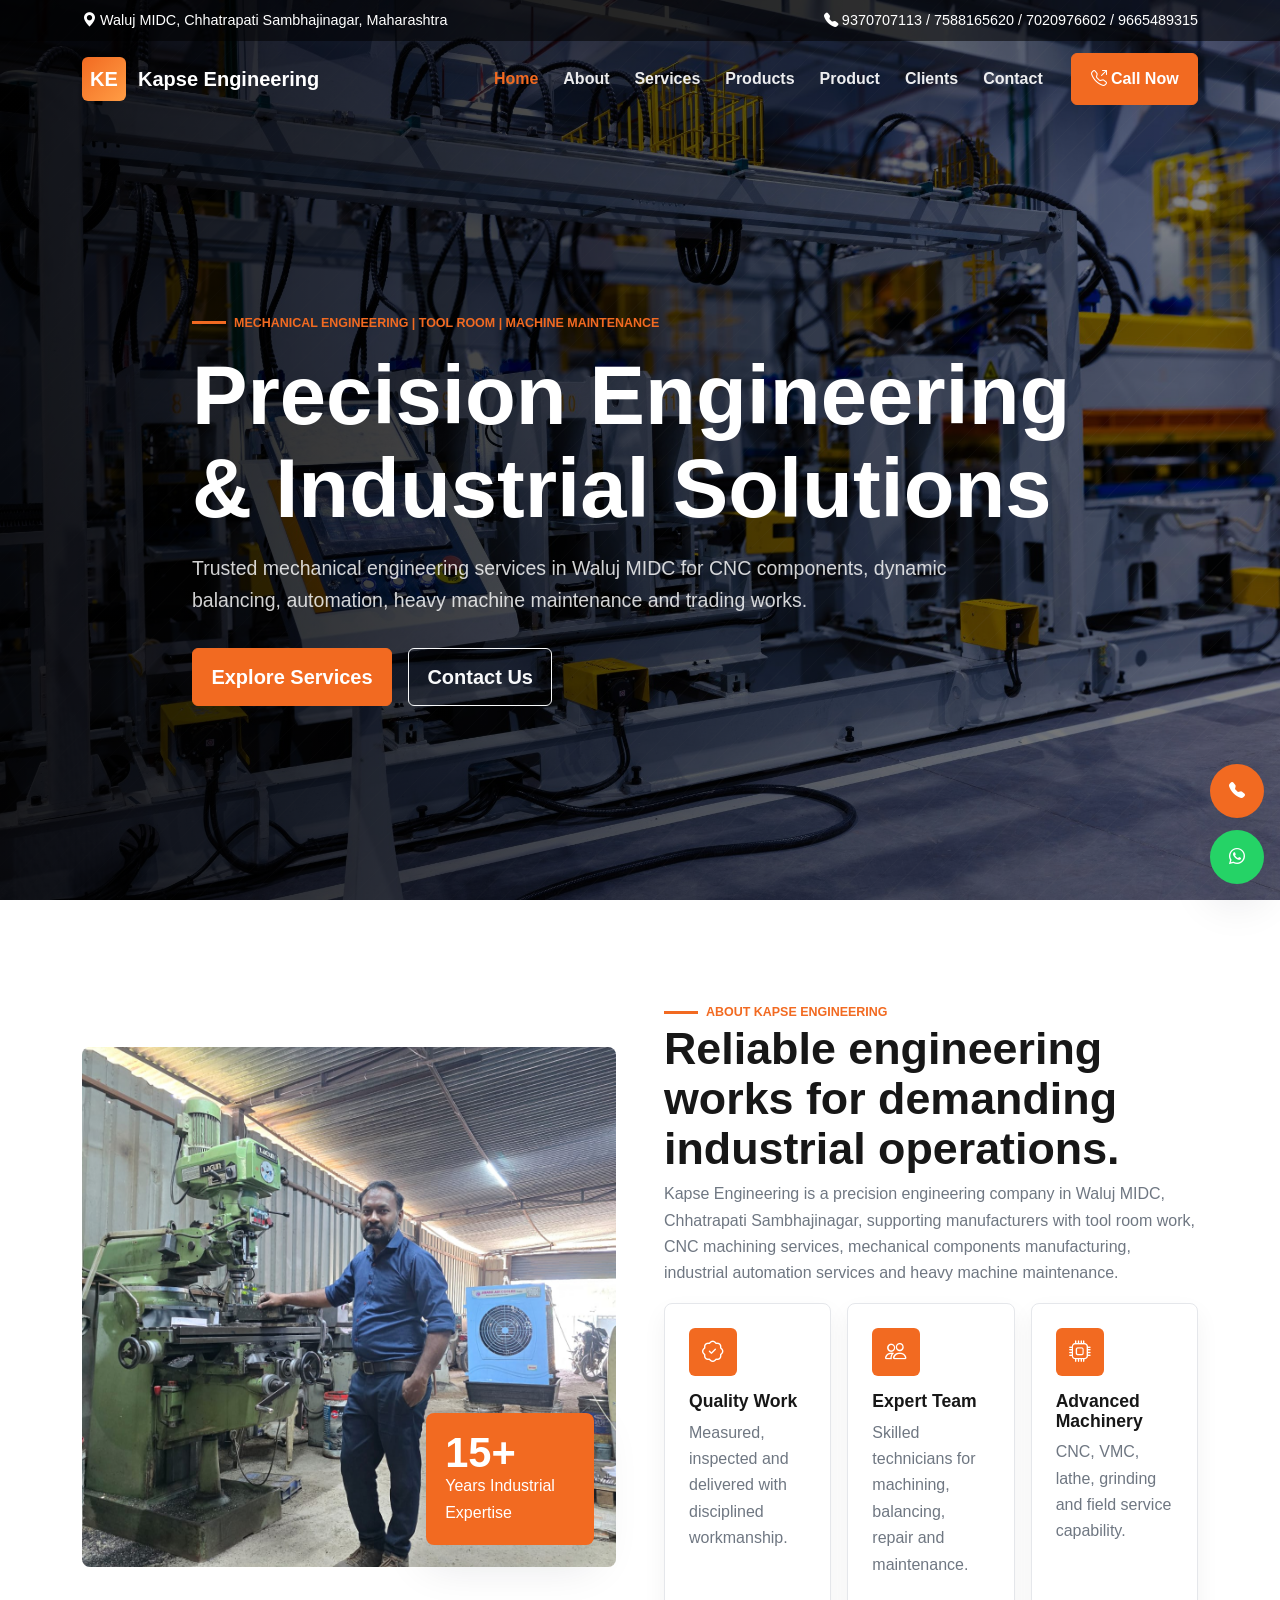
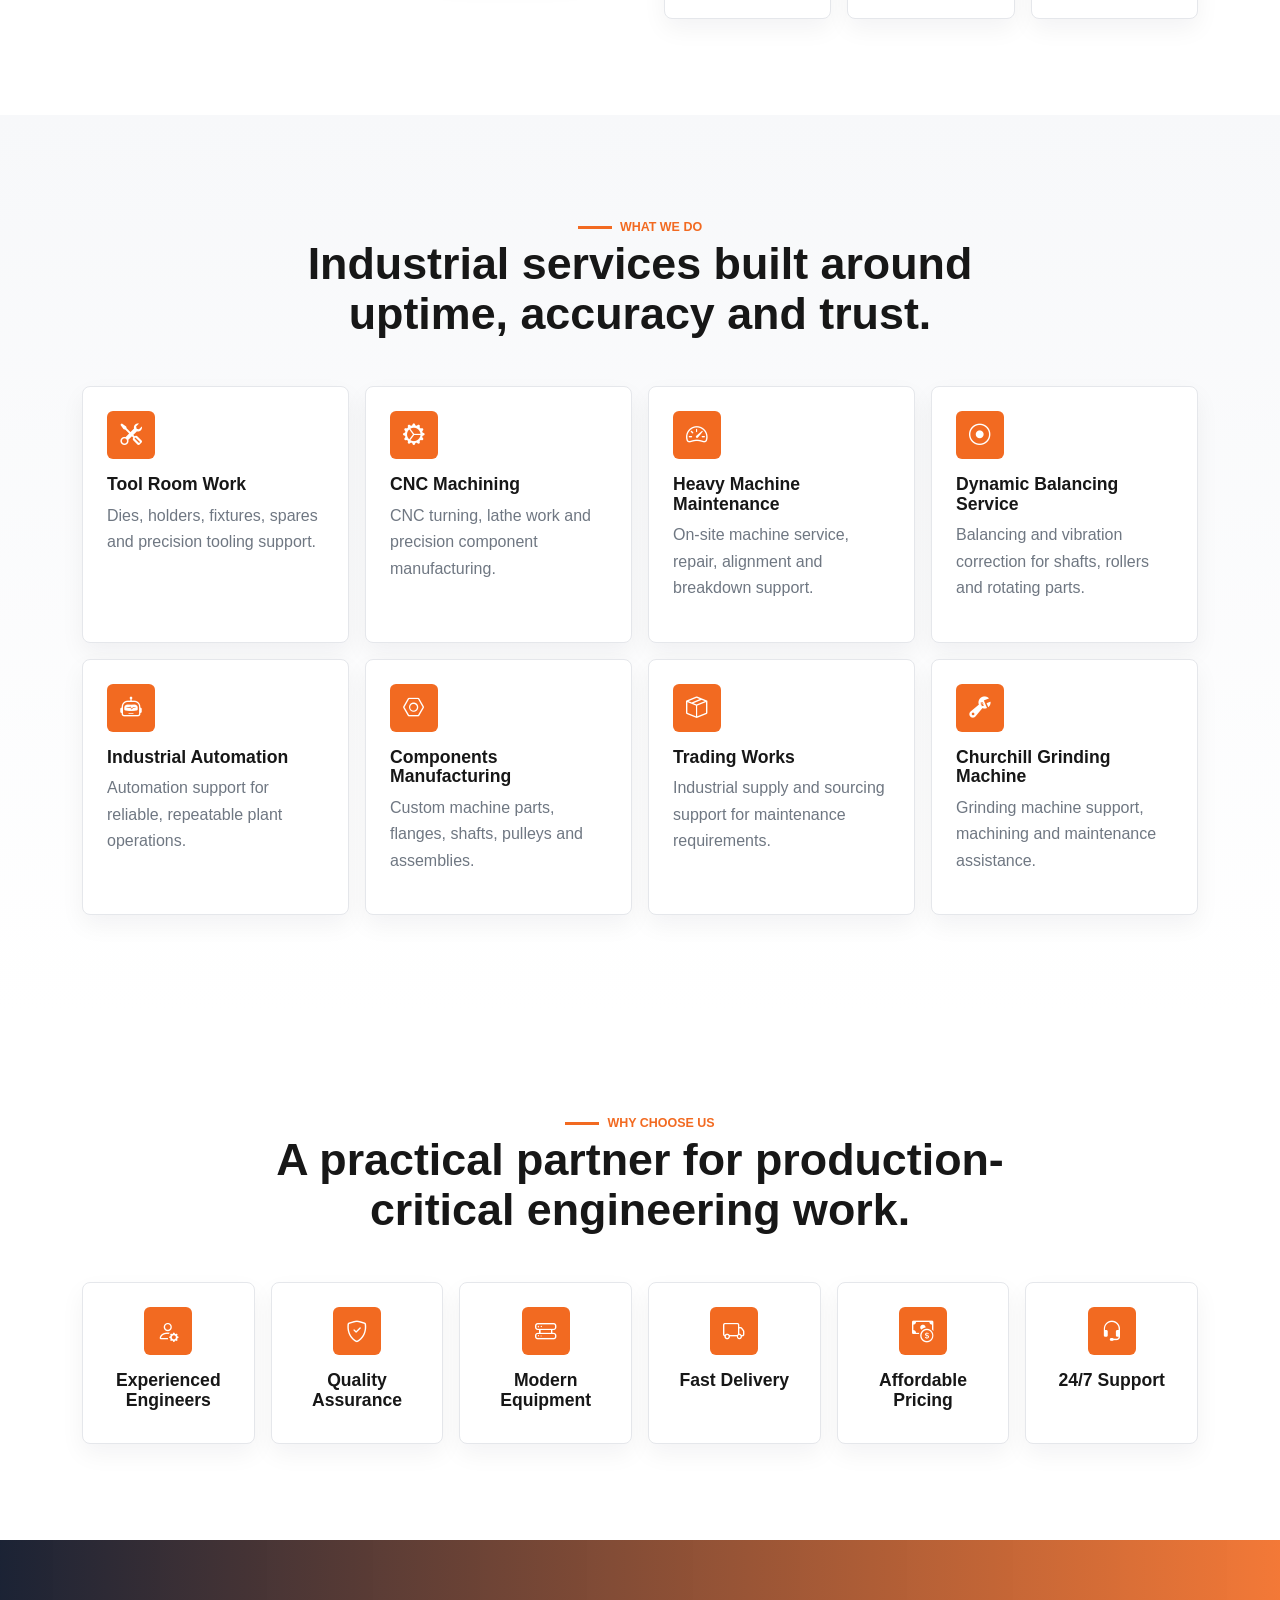
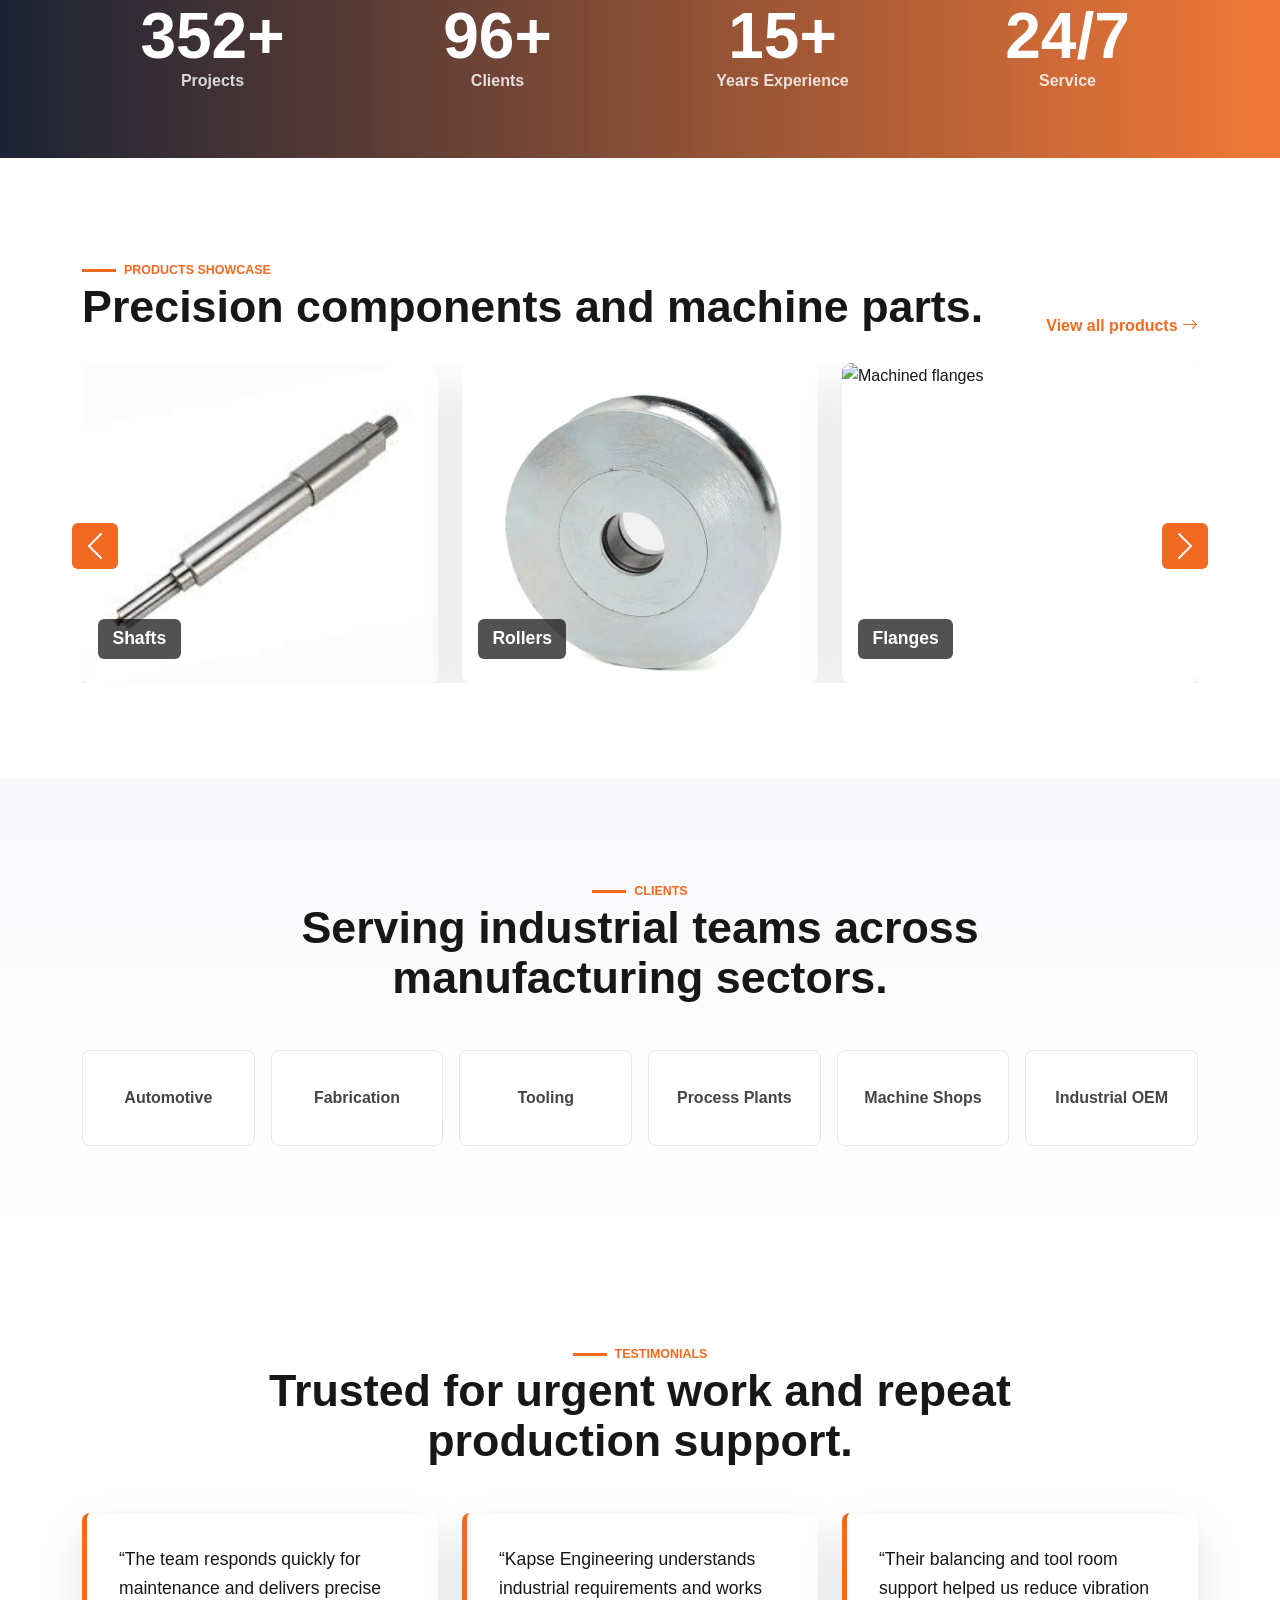
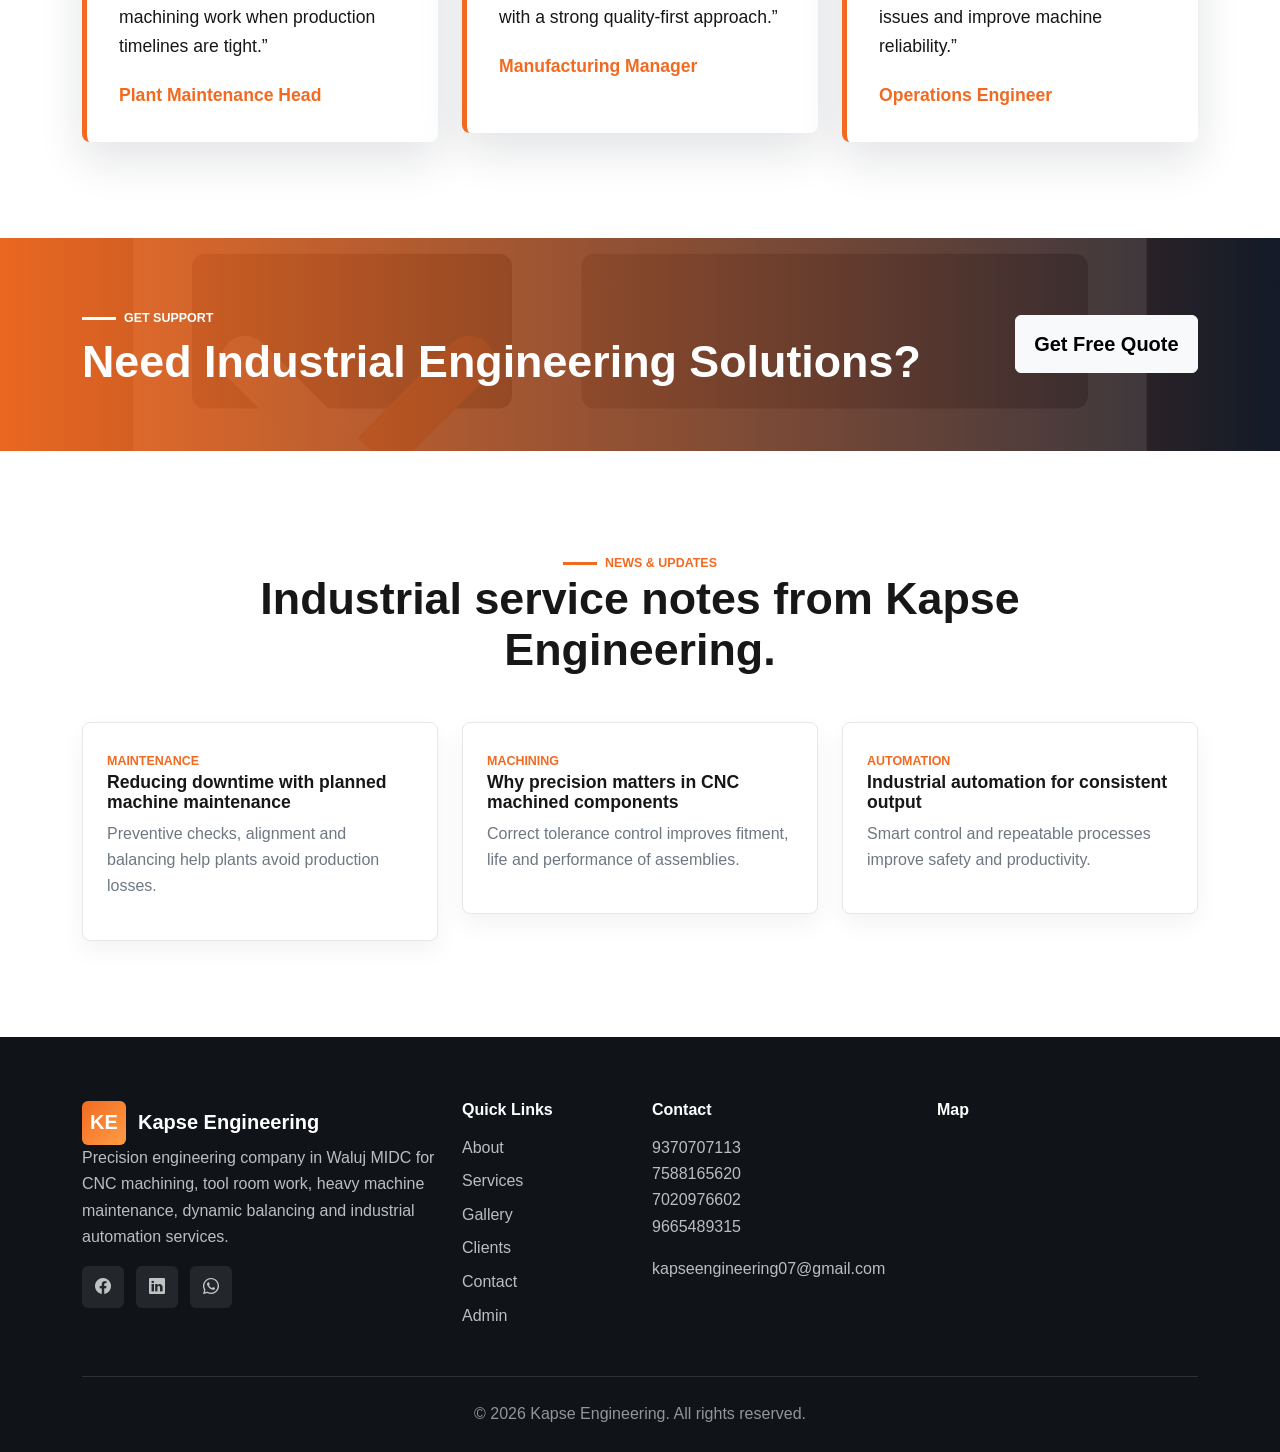
==== index.html @ a747841b "Initial commit: Add Kapse Engineering website files" ====
<!doctype html>
<html lang="en">

<head>
  <meta charset="utf-8">
  <meta name="viewport" content="width=device-width, initial-scale=1">
  <title>Kapse Engineering | Precision Engineering Works in Waluj MIDC</title>
  <meta name="description"
    content="Kapse Engineering provides CNC machining services, tool room work, dynamic balancing service, heavy machine maintenance and industrial automation services in Waluj MIDC, Chhatrapati Sambhajinagar.">
  <meta name="keywords"
    content="Engineering Works in Waluj MIDC, CNC Machining Services, Tool Room Work, DYNAMIC BALANCING SERVICE, Mechanical Engineering Services, Heavy Machine Maintenance, Industrial Automation Services, Precision Engineering Company">
  <meta property="og:title" content="Kapse Engineering - Precision Engineering & Industrial Solutions">
  <meta property="og:description"
    content="Trusted mechanical engineering services in Waluj MIDC, Chhatrapati Sambhajinagar.">
  <meta property="og:type" content="website">
  <link rel="preconnect" href="https://cdn.jsdelivr.net">
  <link href="https://cdn.jsdelivr.net/npm/bootstrap@5.3.3/dist/css/bootstrap.min.css" rel="stylesheet">
  <link href="https://cdn.jsdelivr.net/npm/bootstrap-icons@1.11.3/font/bootstrap-icons.css" rel="stylesheet">
  <link href="css/styles.css" rel="stylesheet">
</head>

<body>
  <div class="loader" aria-label="Loading Kapse Engineering">
    <div class="gear"></div>
  </div>

  <header class="site-header">
    <div class="top-strip">
      <div class="container d-flex flex-wrap align-items-center justify-content-between gap-2">
        <span><i class="bi bi-geo-alt-fill"></i> Waluj MIDC, Chhatrapati Sambhajinagar, Maharashtra</span>
        <span><i class="bi bi-telephone-fill"></i> 9370707113 / 7588165620 / 7020976602 / 9665489315</span>
      </div>
    </div>
    <nav class="navbar navbar-expand-lg fixed-top" data-nav>
      <div class="container">
        <a class="navbar-brand" href="index.html" aria-label="Kapse Engineering home">
          <span class="brand-mark">KE</span>
          <span>Kapse <strong>Engineering</strong></span>
        </a>
        <button class="navbar-toggler" type="button" data-bs-toggle="collapse" data-bs-target="#mainNav"
          aria-controls="mainNav" aria-expanded="false" aria-label="Toggle navigation">
          <span class="navbar-toggler-icon"></span>
        </button>
        <div class="collapse navbar-collapse" id="mainNav">
          <ul class="navbar-nav ms-auto align-items-lg-center">
            <li class="nav-item"><a class="nav-link active" href="index.html">Home</a></li>
            <li class="nav-item"><a class="nav-link" href="about.html">About</a></li>
            <li class="nav-item"><a class="nav-link" href="services.html">Services</a></li>
            <li class="nav-item"><a class="nav-link" href="services.html#products">Products</a></li>
            <li class="nav-item"><a class="nav-link" href="gallery.html">Product</a></li>
            <li class="nav-item"><a class="nav-link" href="clients.html">Clients</a></li>
            <li class="nav-item"><a class="nav-link" href="contact.html">Contact</a></li>
            <li class="nav-item ms-lg-3"><a class="btn btn-orange" href="tel:+919370707113"><i
                  class="bi bi-telephone-outbound"></i> Call Now</a></li>
          </ul>
        </div>
      </div>
    </nav>
  </header>

  <main>
    <section class="hero hero-home">
      <img class="hero-media" src="assets/cnc machine.jpg" alt="Industrial engineering workshop">
      <div class="hero-overlay"></div>
      <div class="container hero-content" data-animate>
        <span class="eyebrow">Mechanical Engineering | Tool Room | Machine Maintenance</span>
        <h1>Precision Engineering & Industrial Solutions</h1>
        <p>Trusted mechanical engineering services in Waluj MIDC for CNC components, dynamic balancing, automation,
          heavy machine maintenance and trading works.</p>
        <div class="hero-actions">
          <a class="btn btn-orange btn-lg" href="services.html">Explore Services</a>
          <a class="btn btn-outline-light btn-lg" href="contact.html">Contact Us</a>
        </div>
      </div>
    </section>

    <section class="section about-preview">
      <div class="container">
        <div class="row g-5 align-items-center">
          <div class="col-lg-6" data-animate>
            <div class="image-stack">
              <img src="assets/tt.jpeg" alt="Industrial machine workshop at Kapse Engineering" loading="lazy">
              <div class="experience-badge"><strong>15+</strong><span>Years Industrial Expertise</span></div>
            </div>
          </div>
          <div class="col-lg-6" data-animate>
            <span class="section-kicker">About Kapse Engineering</span>
            <h2>Reliable engineering works for demanding industrial operations.</h2>
            <p>Kapse Engineering is a precision engineering company in Waluj MIDC, Chhatrapati Sambhajinagar, supporting
              manufacturers with tool room work, CNC machining services, mechanical components manufacturing, industrial
              automation services and heavy machine maintenance.</p>
            <div class="feature-grid">
              <article class="feature-card"><i class="bi bi-patch-check"></i>
                <h3>Quality Work</h3>
                <p>Measured, inspected and delivered with disciplined workmanship.</p>
              </article>
              <article class="feature-card"><i class="bi bi-people"></i>
                <h3>Expert Team</h3>
                <p>Skilled technicians for machining, balancing, repair and maintenance.</p>
              </article>
              <article class="feature-card"><i class="bi bi-cpu"></i>
                <h3>Advanced Machinery</h3>
                <p>CNC, VMC, lathe, grinding and field service capability.</p>
              </article>
            </div>
          </div>
        </div>
      </div>
    </section>

    <section class="section section-muted">
      <div class="container">
        <div class="section-heading" data-animate>
          <span class="section-kicker">What We Do</span>
          <h2>Industrial services built around uptime, accuracy and trust.</h2>
        </div>
        <div class="service-grid">
          <article class="service-card" data-animate><i class="bi bi-tools"></i>
            <h3>Tool Room Work</h3>
            <p>Dies, holders, fixtures, spares and precision tooling support.</p>
          </article>
          <article class="service-card" data-animate><i class="bi bi-gear-wide-connected"></i>
            <h3>CNC Machining</h3>
            <p>CNC turning, lathe work and precision component manufacturing.</p>
          </article>
          <article class="service-card" data-animate><i class="bi bi-speedometer2"></i>
            <h3>Heavy Machine Maintenance</h3>
            <p>On-site machine service, repair, alignment and breakdown support.</p>
          </article>
          <article class="service-card" data-animate><i class="bi bi-record-circle"></i>
            <h3>Dynamic Balancing Service</h3>
            <p>Balancing and vibration correction for shafts, rollers and rotating parts.</p>
          </article>
          <article class="service-card" data-animate><i class="bi bi-robot"></i>
            <h3>Industrial Automation</h3>
            <p>Automation support for reliable, repeatable plant operations.</p>
          </article>
          <article class="service-card" data-animate><i class="bi bi-nut"></i>
            <h3>Components Manufacturing</h3>
            <p>Custom machine parts, flanges, shafts, pulleys and assemblies.</p>
          </article>
          <article class="service-card" data-animate><i class="bi bi-box-seam"></i>
            <h3>Trading Works</h3>
            <p>Industrial supply and sourcing support for maintenance requirements.</p>
          </article>
          <article class="service-card" data-animate><i class="bi bi-wrench-adjustable"></i>
            <h3>Churchill Grinding Machine</h3>
            <p>Grinding machine support, machining and maintenance assistance.</p>
          </article>
        </div>
      </div>
    </section>

    <section class="section why-section">
      <div class="container">
        <div class="section-heading" data-animate>
          <span class="section-kicker">Why Choose Us</span>
          <h2>A practical partner for production-critical engineering work.</h2>
        </div>
        <div class="icon-grid">
          <article data-animate><i class="bi bi-person-gear"></i>
            <h3>Experienced Engineers</h3>
          </article>
          <article data-animate><i class="bi bi-shield-check"></i>
            <h3>Quality Assurance</h3>
          </article>
          <article data-animate><i class="bi bi-hdd-rack"></i>
            <h3>Modern Equipment</h3>
          </article>
          <article data-animate><i class="bi bi-truck"></i>
            <h3>Fast Delivery</h3>
          </article>
          <article data-animate><i class="bi bi-cash-coin"></i>
            <h3>Affordable Pricing</h3>
          </article>
          <article data-animate><i class="bi bi-headset"></i>
            <h3>24/7 Support</h3>
          </article>
        </div>
      </div>
    </section>

    <section class="counter-band">
      <div class="container">
        <div class="row g-4 text-center">
          <div class="col-6 col-lg-3">
            <div class="counter-box"><strong data-count="500">0</strong><span>Projects</span></div>
          </div>
          <div class="col-6 col-lg-3">
            <div class="counter-box"><strong data-count="100">0</strong><span>Clients</span></div>
          </div>
          <div class="col-6 col-lg-3">
            <div class="counter-box"><strong data-count="15">0</strong><span>Years Experience</span></div>
          </div>
          <div class="col-6 col-lg-3">
            <div class="counter-box"><strong data-count="24">0</strong><span>Service</span></div>
          </div>
        </div>
      </div>
    </section>

    <section class="section">
      <div class="container">
        <div class="d-flex flex-column flex-lg-row justify-content-between align-items-lg-end gap-3 mb-4" data-animate>
          <div>
            <span class="section-kicker">Products Showcase</span>
            <h2>Precision components and machine parts.</h2>
          </div>
          <a class="text-link" href="services.html#products">View all products <i class="bi bi-arrow-right"></i></a>
        </div>
        <div id="productCarousel" class="carousel slide product-carousel" data-bs-ride="carousel">
          <div class="carousel-inner">
            <div class="carousel-item active">
              <div class="row g-4">
                <div class="col-md-4">
                  <div class="product-tile"><img src="assets/shaft.jpg" alt="Precision shaft" loading="lazy">
                    <h3>Shafts</h3>
                  </div>
                </div>
                <div class="col-md-4">
                  <div class="product-tile"><img src="assets/roller groove.avif" alt="Industrial rollers"
                      loading="lazy">
                    <h3>Rollers</h3>
                  </div>
                </div>
                <div class="col-md-4">
                  <div class="product-tile"><img src="assets/flanges.jpg" alt="Machined flanges" loading="lazy">
                    <h3>Flanges</h3>
                  </div>
                </div>
              </div>
            </div>
            <div class="carousel-item">
              <div class="row g-4">
                <div class="col-md-4">
                  <div class="product-tile"><img src="assets/die.avif" alt="Industrial dies" loading="lazy">
                    <h3>Dies</h3>
                  </div>
                </div>
                <div class="col-md-4">
                  <div class="product-tile"><img src="assets/holder.webp" alt="Ram holder component" loading="lazy">
                    <h3>Holders</h3>
                  </div>
                </div>
                <div class="col-md-4">
                  <div class="product-tile"><img src="assets/tool img.jpg" alt="Machine parts" loading="lazy">
                    <h3>Machine Parts</h3>
                  </div>
                </div>
              </div>
            </div>
          </div>
          <button class="carousel-control-prev" type="button" data-bs-target="#productCarousel" data-bs-slide="prev"
            aria-label="Previous products"><span class="carousel-control-prev-icon"></span></button>
          <button class="carousel-control-next" type="button" data-bs-target="#productCarousel" data-bs-slide="next"
            aria-label="Next products"><span class="carousel-control-next-icon"></span></button>
        </div>
      </div>
    </section>

    <section class="section section-muted">
      <div class="container">
        <div class="section-heading" data-animate>
          <span class="section-kicker">Clients</span>
          <h2>Serving industrial teams across manufacturing sectors.</h2>
        </div>
        <div class="logo-grid" data-animate>
          <div>Automotive</div>
          <div>Fabrication</div>
          <div>Tooling</div>
          <div>Process Plants</div>
          <div>Machine Shops</div>
          <div>Industrial OEM</div>
        </div>
      </div>
    </section>

    <section class="section testimonials">
      <div class="container">
        <div class="section-heading" data-animate>
          <span class="section-kicker">Testimonials</span>
          <h2>Trusted for urgent work and repeat production support.</h2>
        </div>
        <div class="row g-4">
          <div class="col-md-4" data-animate>
            <blockquote>“The team responds quickly for maintenance and delivers precise machining work when production
              timelines are tight.”<cite>Plant Maintenance Head</cite></blockquote>
          </div>
          <div class="col-md-4" data-animate>
            <blockquote>“Kapse Engineering understands industrial requirements and works with a strong quality-first
              approach.”<cite>Manufacturing Manager</cite></blockquote>
          </div>
          <div class="col-md-4" data-animate>
            <blockquote>“Their balancing and tool room support helped us reduce vibration issues and improve machine
              reliability.”<cite>Operations Engineer</cite></blockquote>
          </div>
        </div>
      </div>
    </section>

    <section class="cta-band">
      <div class="container d-flex flex-column flex-lg-row align-items-lg-center justify-content-between gap-3">
        <div>
          <span class="section-kicker light">Get Support</span>
          <h2>Need Industrial Engineering Solutions?</h2>
        </div>
        <a class="btn btn-light btn-lg" href="contact.html">Get Free Quote</a>
      </div>
    </section>

    <section class="section news-section">
      <div class="container">
        <div class="section-heading" data-animate>
          <span class="section-kicker">News & Updates</span>
          <h2>Industrial service notes from Kapse Engineering.</h2>
        </div>
        <div class="row g-4">
          <div class="col-md-4" data-animate>
            <article class="news-card"><span>Maintenance</span>
              <h3>Reducing downtime with planned machine maintenance</h3>
              <p>Preventive checks, alignment and balancing help plants avoid production losses.</p>
            </article>
          </div>
          <div class="col-md-4" data-animate>
            <article class="news-card"><span>Machining</span>
              <h3>Why precision matters in CNC machined components</h3>
              <p>Correct tolerance control improves fitment, life and performance of assemblies.</p>
            </article>
          </div>
          <div class="col-md-4" data-animate>
            <article class="news-card"><span>Automation</span>
              <h3>Industrial automation for consistent output</h3>
              <p>Smart control and repeatable processes improve safety and productivity.</p>
            </article>
          </div>
        </div>
      </div>
    </section>
  </main>

  <footer class="footer">
    <div class="container">
      <div class="row g-4">
        <div class="col-lg-4">
          <a class="footer-brand" href="index.html"><span class="brand-mark">KE</span> Kapse Engineering</a>
          <p>Precision engineering company in Waluj MIDC for CNC machining, tool room work, heavy machine maintenance,
            dynamic balancing and industrial automation services.</p>
          <div class="socials">
            <a href="#" aria-label="Facebook"><i class="bi bi-facebook"></i></a>
            <a href="#" aria-label="LinkedIn"><i class="bi bi-linkedin"></i></a>
            <a href="https://wa.me/919370707113" aria-label="WhatsApp"><i class="bi bi-whatsapp"></i></a>
          </div>
        </div>
        <div class="col-6 col-lg-2">
          <h3>Quick Links</h3>
          <a href="about.html">About</a>
          <a href="services.html">Services</a>
          <a href="gallery.html">Gallery</a>
          <a href="clients.html">Clients</a>
          <a href="contact.html">Contact</a>
          <a href="admin.html">Admin</a>
        </div>
        <div class="col-6 col-lg-3">
          <h3>Contact</h3>
          <p>9370707113<br>7588165620<br>7020976602<br>9665489315</p>
          <p>kapseengineering07@gmail.com</p>
        </div>
        <div class="col-lg-3">
          <h3>Map</h3>
          <iframe title="Waluj MIDC map"
            src="https://www.google.com/maps?q=Waluj%20MIDC%2C%20Chhatrapati%20Sambhajinagar%2C%20Maharashtra&output=embed"
            loading="lazy"></iframe>
        </div>
      </div>
      <div class="copyright">© <span data-year></span> Kapse Engineering. All rights reserved.</div>
    </div>
  </footer>

  <a class="floating-call" href="tel:+919370707113" aria-label="Call Kapse Engineering"><i
      class="bi bi-telephone-fill"></i></a>
  <a class="whatsapp-float"
    href="https://wa.me/919370707113?text=Hello%20Kapse%20Engineering%2C%20I%20want%20to%20send%20an%20inquiry."
    aria-label="WhatsApp Kapse Engineering"><i class="bi bi-whatsapp"></i></a>

  <script src="https://cdn.jsdelivr.net/npm/bootstrap@5.3.3/dist/js/bootstrap.bundle.min.js"></script>
  <script src="js/main.js"></script>
</body>

</html>
---- css/styles.css ----
:root {
  --orange: #f26a21;
  --orange-dark: #c5480a;
  --ink: #171717;
  --steel: #3d4651;
  --muted: #6f7782;
  --line: #e5e7eb;
  --light: #f7f8fa;
  --white: #ffffff;
  --dark: #111827;
  --shadow: 0 18px 45px rgba(17, 24, 39, .12);
}

* { box-sizing: border-box; }
html { scroll-behavior: smooth; }
body {
  margin: 0;
  color: var(--ink);
  font-family: "Segoe UI", Roboto, Arial, sans-serif;
  line-height: 1.65;
  background: var(--white);
}
img { max-width: 100%; display: block; }
a { text-decoration: none; }
h1, h2, h3 { font-weight: 800; line-height: 1.12; letter-spacing: 0; }
h1 { font-size: clamp(2.5rem, 7vw, 5.2rem); }
h2 { font-size: clamp(1.8rem, 3.5vw, 3rem); }
h3 { font-size: 1.1rem; }
p { color: var(--muted); }

.loader {
  position: fixed;
  inset: 0;
  z-index: 9999;
  display: grid;
  place-items: center;
  background: #111;
  transition: opacity .45s ease, visibility .45s ease;
}
.loader.loaded { opacity: 0; visibility: hidden; }
.gear {
  width: 56px;
  height: 56px;
  border: 6px solid rgba(255,255,255,.18);
  border-top-color: var(--orange);
  border-radius: 50%;
  animation: spin 1s linear infinite;
}
@keyframes spin { to { transform: rotate(360deg); } }

.top-strip {
  position: absolute;
  z-index: 25;
  width: 100%;
  color: #fff;
  font-size: .9rem;
  padding: .55rem 0;
  background: rgba(0,0,0,.55);
}
.navbar {
  top: 36px;
  z-index: 1000;
  padding: 1rem 0;
  transition: all .3s ease;
}
.inner-nav, .navbar.scrolled {
  top: 0;
  background: rgba(255,255,255,.96);
  box-shadow: 0 10px 30px rgba(0,0,0,.08);
}
.navbar-brand, .footer-brand {
  display: inline-flex;
  align-items: center;
  gap: .75rem;
  color: #fff;
  font-weight: 800;
  font-size: 1.25rem;
}
.inner-nav .navbar-brand, .navbar.scrolled .navbar-brand { color: var(--ink); }
.brand-mark {
  display: grid;
  place-items: center;
  width: 44px;
  height: 44px;
  border-radius: 6px;
  color: #fff;
  background: linear-gradient(135deg, var(--orange), #ff9d45);
  font-weight: 900;
}
.nav-link {
  color: rgba(255,255,255,.92);
  font-weight: 700;
  margin: 0 .28rem;
  position: relative;
}
.inner-nav .nav-link, .navbar.scrolled .nav-link { color: var(--ink); }
.nav-link:hover, .nav-link.active { color: var(--orange) !important; }
.navbar-toggler { background: #fff; }

.btn {
  border-radius: 6px;
  font-weight: 800;
  padding: .8rem 1.15rem;
}
.btn-orange {
  background: var(--orange);
  border-color: var(--orange);
  color: #fff;
}
.btn-orange:hover { background: var(--orange-dark); border-color: var(--orange-dark); color: #fff; }
.btn-outline-orange {
  color: var(--orange);
  border: 1px solid var(--orange);
  background: transparent;
}
.btn-outline-orange:hover { background: var(--orange); color: #fff; }

.hero {
  min-height: 100vh;
  position: relative;
  display: grid;
  align-items: center;
  overflow: hidden;
  isolation: isolate;
}
.hero-media, .hero::before, .page-hero::before {
  position: absolute;
  inset: 0;
  width: 100%;
  height: 100%;
  object-fit: cover;
  z-index: -3;
}
.hero-overlay, .page-hero::after {
  position: absolute;
  inset: 0;
  content: "";
  background:
    linear-gradient(90deg, rgba(0,0,0,.88), rgba(0,0,0,.46)),
    repeating-linear-gradient(135deg, rgba(255,255,255,.05) 0 1px, transparent 1px 18px);
  z-index: -1;
}
.hero-content { padding-top: 7rem; max-width: 920px; }
.hero h1, .page-hero h1 { color: #fff; margin: 1rem 0; }
.hero p, .page-hero p { color: rgba(255,255,255,.82); font-size: 1.22rem; max-width: 760px; }
.eyebrow, .section-kicker {
  display: inline-flex;
  align-items: center;
  gap: .5rem;
  color: var(--orange);
  font-weight: 900;
  text-transform: uppercase;
  font-size: .78rem;
  letter-spacing: 0;
}
.eyebrow::before, .section-kicker::before {
  content: "";
  width: 34px;
  height: 3px;
  background: currentColor;
}
.section-kicker.light { color: #fff; }
.hero-actions { display: flex; gap: 1rem; flex-wrap: wrap; margin-top: 2rem; }

.page-hero {
  min-height: 58vh;
  display: grid;
  align-items: center;
  position: relative;
  background-size: cover;
  background-position: center;
  isolation: isolate;
  padding-top: 6rem;
}
.page-hero::after { z-index: -1; }

.section { padding: 6rem 0; }
.section-muted {
  background:
    linear-gradient(180deg, #f7f8fa, #fff),
    repeating-linear-gradient(90deg, rgba(0,0,0,.03) 0 1px, transparent 1px 28px);
}
.section-heading { max-width: 780px; margin: 0 auto 3rem; text-align: center; }
.image-stack { position: relative; }
.image-stack img, .image-grid-two img, .workshop-grid img, .team-card img, .case-card img, .detailed-service-grid img, .product-tile img {
  border-radius: 8px;
  object-fit: cover;
}
.image-stack img { height: 520px; width: 100%; }
.experience-badge {
  position: absolute;
  right: 22px;
  bottom: 22px;
  width: 168px;
  padding: 1.2rem;
  border-radius: 8px;
  color: #fff;
  background: var(--orange);
  box-shadow: var(--shadow);
}
.experience-badge strong { display: block; font-size: 2.6rem; line-height: 1; }
.feature-grid, .icon-grid, .service-grid, .contact-card-grid {
  display: grid;
  grid-template-columns: repeat(3, 1fr);
  gap: 1rem;
}
.feature-card, .service-card, .icon-grid article, .statement-card, .news-card, .contact-card-grid article {
  padding: 1.5rem;
  border: 1px solid var(--line);
  border-radius: 8px;
  background: #fff;
  box-shadow: 0 10px 25px rgba(17,24,39,.05);
  transition: transform .28s ease, box-shadow .28s ease, border-color .28s ease;
}
.feature-card:hover, .service-card:hover, .icon-grid article:hover, .news-card:hover, .contact-card-grid article:hover {
  transform: translateY(-6px);
  border-color: rgba(242,106,33,.4);
  box-shadow: var(--shadow);
}
.feature-card i, .service-card i, .icon-grid i, .statement-card i, .contact-card-grid i {
  display: inline-grid;
  place-items: center;
  width: 48px;
  height: 48px;
  border-radius: 6px;
  color: #fff;
  background: var(--orange);
  margin-bottom: 1rem;
  font-size: 1.35rem;
}
.service-grid { grid-template-columns: repeat(4, 1fr); }
.icon-grid { grid-template-columns: repeat(6, 1fr); text-align: center; }
.icon-grid.compact { grid-template-columns: repeat(2, 1fr); }

.counter-band {
  padding: 4rem 0;
  color: #fff;
  background:
    linear-gradient(90deg, rgba(15,23,42,.95), rgba(242,106,33,.9)),
    url("../assets/automation.svg") center/cover fixed;
}
.counter-box strong { display: block; font-size: clamp(2.2rem, 5vw, 4rem); line-height: 1; }
.counter-box span { color: rgba(255,255,255,.82); font-weight: 800; }

.product-tile, .team-card, .case-card {
  position: relative;
  overflow: hidden;
  border-radius: 8px;
  background: #fff;
  box-shadow: var(--shadow);
}
.product-tile img { height: 320px; width: 100%; transition: transform .4s ease; }
.product-tile:hover img { transform: scale(1.06); }
.product-tile h3 {
  position: absolute;
  left: 1rem;
  bottom: 1rem;
  color: #fff;
  padding: .65rem .9rem;
  border-radius: 6px;
  background: rgba(0,0,0,.68);
}
.carousel-control-prev, .carousel-control-next {
  width: 46px;
  height: 46px;
  top: 50%;
  background: var(--orange);
  opacity: 1;
  border-radius: 6px;
}
.carousel-control-prev { left: -10px; }
.carousel-control-next { right: -10px; }
.text-link { color: var(--orange); font-weight: 900; }

.logo-grid, .client-logo-grid {
  display: grid;
  grid-template-columns: repeat(6, 1fr);
  gap: 1rem;
}
.logo-grid div, .client-logo-grid div {
  min-height: 96px;
  display: grid;
  place-items: center;
  text-align: center;
  color: var(--steel);
  font-weight: 900;
  border: 1px solid var(--line);
  border-radius: 8px;
  background: #fff;
  filter: grayscale(1);
  transition: filter .28s ease, transform .28s ease, color .28s ease;
}
.logo-grid div:hover, .client-logo-grid div:hover {
  filter: grayscale(0);
  transform: translateY(-4px);
  color: var(--orange);
}
.client-logo-grid div { gap: .35rem; }
.client-logo-grid span {
  display: grid;
  place-items: center;
  width: 58px;
  height: 58px;
  color: #fff;
  border-radius: 50%;
  background: var(--steel);
}
.testimonials blockquote {
  margin: 0;
  min-height: 220px;
  padding: 2rem;
  color: var(--ink);
  border-left: 5px solid var(--orange);
  border-radius: 8px;
  background: #fff;
  box-shadow: var(--shadow);
  font-size: 1.1rem;
}
.testimonials cite { display: block; margin-top: 1.2rem; color: var(--orange); font-weight: 900; font-style: normal; }

.cta-band {
  padding: 4rem 0;
  color: #fff;
  background:
    linear-gradient(90deg, rgba(242,106,33,.96), rgba(17,24,39,.88)),
    url("../assets/maintenance.svg") center/cover;
}
.cta-band h2 { margin: .5rem 0 0; color: #fff; }
.news-card span { color: var(--orange); font-weight: 900; text-transform: uppercase; font-size: .78rem; }

.image-grid-two, .workshop-grid {
  display: grid;
  grid-template-columns: repeat(2, 1fr);
  gap: 1rem;
}
.image-grid-two img { height: 360px; width: 100%; }
.image-grid-two img:first-child { margin-top: 3rem; }
.workshop-grid { grid-template-columns: 2fr 1fr 1fr; }
.workshop-grid img { width: 100%; height: 380px; }
.team-card img, .case-card img { height: 280px; width: 100%; }
.team-card, .case-card { padding-bottom: 1.3rem; }
.team-card h3, .team-card p, .case-card h3, .case-card p { padding: 0 1.3rem; }
.team-card h3, .case-card h3 { margin-top: 1.2rem; }
.check-list { padding: 0; list-style: none; }
.check-list li {
  position: relative;
  padding-left: 2rem;
  margin-bottom: .65rem;
  font-weight: 700;
}
.check-list li::before {
  content: "\F26A";
  font-family: "bootstrap-icons";
  color: var(--orange);
  position: absolute;
  left: 0;
}
.timeline {
  display: grid;
  grid-template-columns: repeat(4, 1fr);
  gap: 1rem;
}
.timeline div {
  padding: 1.5rem;
  border-top: 4px solid var(--orange);
  background: #fff;
  box-shadow: var(--shadow);
  border-radius: 8px;
}
.timeline span { color: var(--orange); font-weight: 900; text-transform: uppercase; }

.detailed-service-grid {
  display: grid;
  grid-template-columns: repeat(2, 1fr);
  gap: 1.4rem;
}
.detailed-service-grid article {
  display: grid;
  grid-template-columns: 44% 1fr;
  overflow: hidden;
  border: 1px solid var(--line);
  border-radius: 8px;
  background: #fff;
  box-shadow: var(--shadow);
}
.detailed-service-grid img { height: 100%; min-height: 260px; width: 100%; border-radius: 0; }
.detailed-service-grid div { padding: 1.5rem; }
.detailed-service-grid i { color: var(--orange); font-size: 2rem; }
.detailed-service-grid a { color: var(--orange); font-weight: 900; }
.machine-list {
  margin-top: 2rem;
  padding: 1.2rem 1.5rem;
  border-radius: 8px;
  color: #fff;
  background: var(--dark);
}
.product-grid {
  display: grid;
  grid-template-columns: repeat(4, 1fr);
  gap: 1.2rem;
}
.product-card {
  overflow: hidden;
  border: 1px solid var(--line);
  border-radius: 8px;
  background: #fff;
  box-shadow: 0 10px 25px rgba(17,24,39,.05);
}
.product-card img { height: 230px; width: 100%; object-fit: cover; transition: transform .35s ease; }
.product-card:hover img { transform: scale(1.06); }
.product-card .body { padding: 1.2rem; }
.product-card .actions { display: flex; gap: .5rem; flex-wrap: wrap; }
.product-modal { overflow: hidden; border: none; border-radius: 8px; }
.product-modal > img { height: 360px; width: 100%; object-fit: cover; }
.product-modal .btn-close { position: absolute; right: 1rem; top: 1rem; z-index: 2; background-color: #fff; }

.filter-bar { display: flex; flex-wrap: wrap; gap: .75rem; justify-content: center; margin-bottom: 2rem; }
.filter-bar button {
  border: 1px solid var(--line);
  border-radius: 6px;
  background: #fff;
  padding: .75rem 1rem;
  font-weight: 900;
}
.filter-bar button.active, .filter-bar button:hover { color: #fff; background: var(--orange); border-color: var(--orange); }
.masonry-gallery {
  columns: 3 280px;
  column-gap: 1rem;
}
.masonry-gallery button {
  display: block;
  width: 100%;
  border: 0;
  padding: 0;
  margin: 0 0 1rem;
  overflow: hidden;
  border-radius: 8px;
  background: transparent;
  cursor: zoom-in;
}
.masonry-gallery img { width: 100%; transition: transform .35s ease; }
.masonry-gallery button:hover img { transform: scale(1.06); }
.masonry-gallery button.hidden { display: none; }
.lightbox {
  position: fixed;
  inset: 0;
  z-index: 9998;
  display: none;
  align-items: center;
  justify-content: center;
  padding: 2rem;
  background: rgba(0,0,0,.88);
}
.lightbox.open { display: flex; }
.lightbox img { max-height: 86vh; border-radius: 8px; }
.lightbox button {
  position: fixed;
  right: 1.5rem;
  top: 1.5rem;
  border: 0;
  color: #fff;
  background: var(--orange);
  width: 48px;
  height: 48px;
  border-radius: 6px;
}

.contact-card-grid { grid-template-columns: repeat(4, 1fr); }
.contact-form {
  padding: 2rem;
  border-radius: 8px;
  background: #fff;
  box-shadow: var(--shadow);
}
.contact-form label { width: 100%; color: var(--steel); font-weight: 800; }
.contact-form input, .contact-form textarea {
  width: 100%;
  margin-top: .35rem;
  border: 1px solid var(--line);
  border-radius: 6px;
  padding: .9rem 1rem;
  font: inherit;
}
.contact-form input:focus, .contact-form textarea:focus { outline: 2px solid rgba(242,106,33,.25); border-color: var(--orange); }
.map-panel iframe, .footer iframe {
  width: 100%;
  min-height: 420px;
  border: 0;
  border-radius: 8px;
}

.footer {
  color: rgba(255,255,255,.78);
  background: #101418;
  padding: 4rem 0 1.5rem;
}
.footer p { color: rgba(255,255,255,.72); }
.footer h3 { color: #fff; font-size: 1rem; margin-bottom: 1rem; }
.footer a:not(.footer-brand) { display: block; color: rgba(255,255,255,.72); margin-bottom: .45rem; }
.footer a:hover { color: var(--orange); }
.footer iframe { min-height: 190px; filter: grayscale(.6); }
.socials { display: flex; gap: .75rem; }
.socials a {
  display: grid !important;
  place-items: center;
  width: 42px;
  height: 42px;
  border-radius: 6px;
  background: rgba(255,255,255,.08);
}
.copyright {
  margin-top: 2.5rem;
  padding-top: 1.5rem;
  border-top: 1px solid rgba(255,255,255,.12);
  color: rgba(255,255,255,.55);
  text-align: center;
}
.floating-call, .whatsapp-float {
  position: fixed;
  right: 1rem;
  z-index: 999;
  display: grid;
  place-items: center;
  width: 54px;
  height: 54px;
  border-radius: 50%;
  color: #fff;
  box-shadow: var(--shadow);
}
.floating-call { bottom: 5.1rem; background: var(--orange); }
.whatsapp-float { bottom: 1rem; background: #25d366; }
.floating-call:hover, .whatsapp-float:hover { color: #fff; transform: translateY(-3px); }

[data-animate] {
  opacity: 0;
  transform: translateY(26px);
  transition: opacity .7s ease, transform .7s ease;
}
[data-animate].is-visible { opacity: 1; transform: translateY(0); }

.admin-body { padding-top: 5rem; background: var(--light); }
.admin-panel h1 { font-size: clamp(2rem, 4vw, 3.4rem); }
.admin-products .product-card .actions .btn:first-child { display: none; }

@media (max-width: 1199px) {
  .service-grid, .product-grid { grid-template-columns: repeat(3, 1fr); }
  .icon-grid, .logo-grid { grid-template-columns: repeat(3, 1fr); }
  .contact-card-grid { grid-template-columns: repeat(2, 1fr); }
}
@media (max-width: 991px) {
  .top-strip { display: none; }
  .navbar { top: 0; background: rgba(255,255,255,.96); }
  .navbar-brand, .nav-link { color: var(--ink); }
  .navbar-collapse { padding: 1rem 0; }
  .section { padding: 4.5rem 0; }
  .feature-grid, .service-grid, .product-grid, .timeline, .detailed-service-grid, .client-logo-grid { grid-template-columns: repeat(2, 1fr); }
  .detailed-service-grid article { grid-template-columns: 1fr; }
  .workshop-grid { grid-template-columns: 1fr; }
  .workshop-grid img { height: 300px; }
}
@media (max-width: 767px) {
  h1 { font-size: 2.6rem; }
  .hero { min-height: 86vh; }
  .hero-content { padding-top: 5rem; }
  .hero p, .page-hero p { font-size: 1rem; }
  .feature-grid, .service-grid, .icon-grid, .icon-grid.compact, .product-grid, .timeline, .detailed-service-grid, .contact-card-grid, .logo-grid, .client-logo-grid, .image-grid-two { grid-template-columns: 1fr; }
  .image-stack img, .image-grid-two img { height: 320px; }
  .image-grid-two img:first-child { margin-top: 0; }
  .product-tile img { height: 260px; }
  .carousel-control-prev, .carousel-control-next { display: none; }
  .contact-form { padding: 1.2rem; }
  .floating-call, .whatsapp-float { width: 50px; height: 50px; }
}
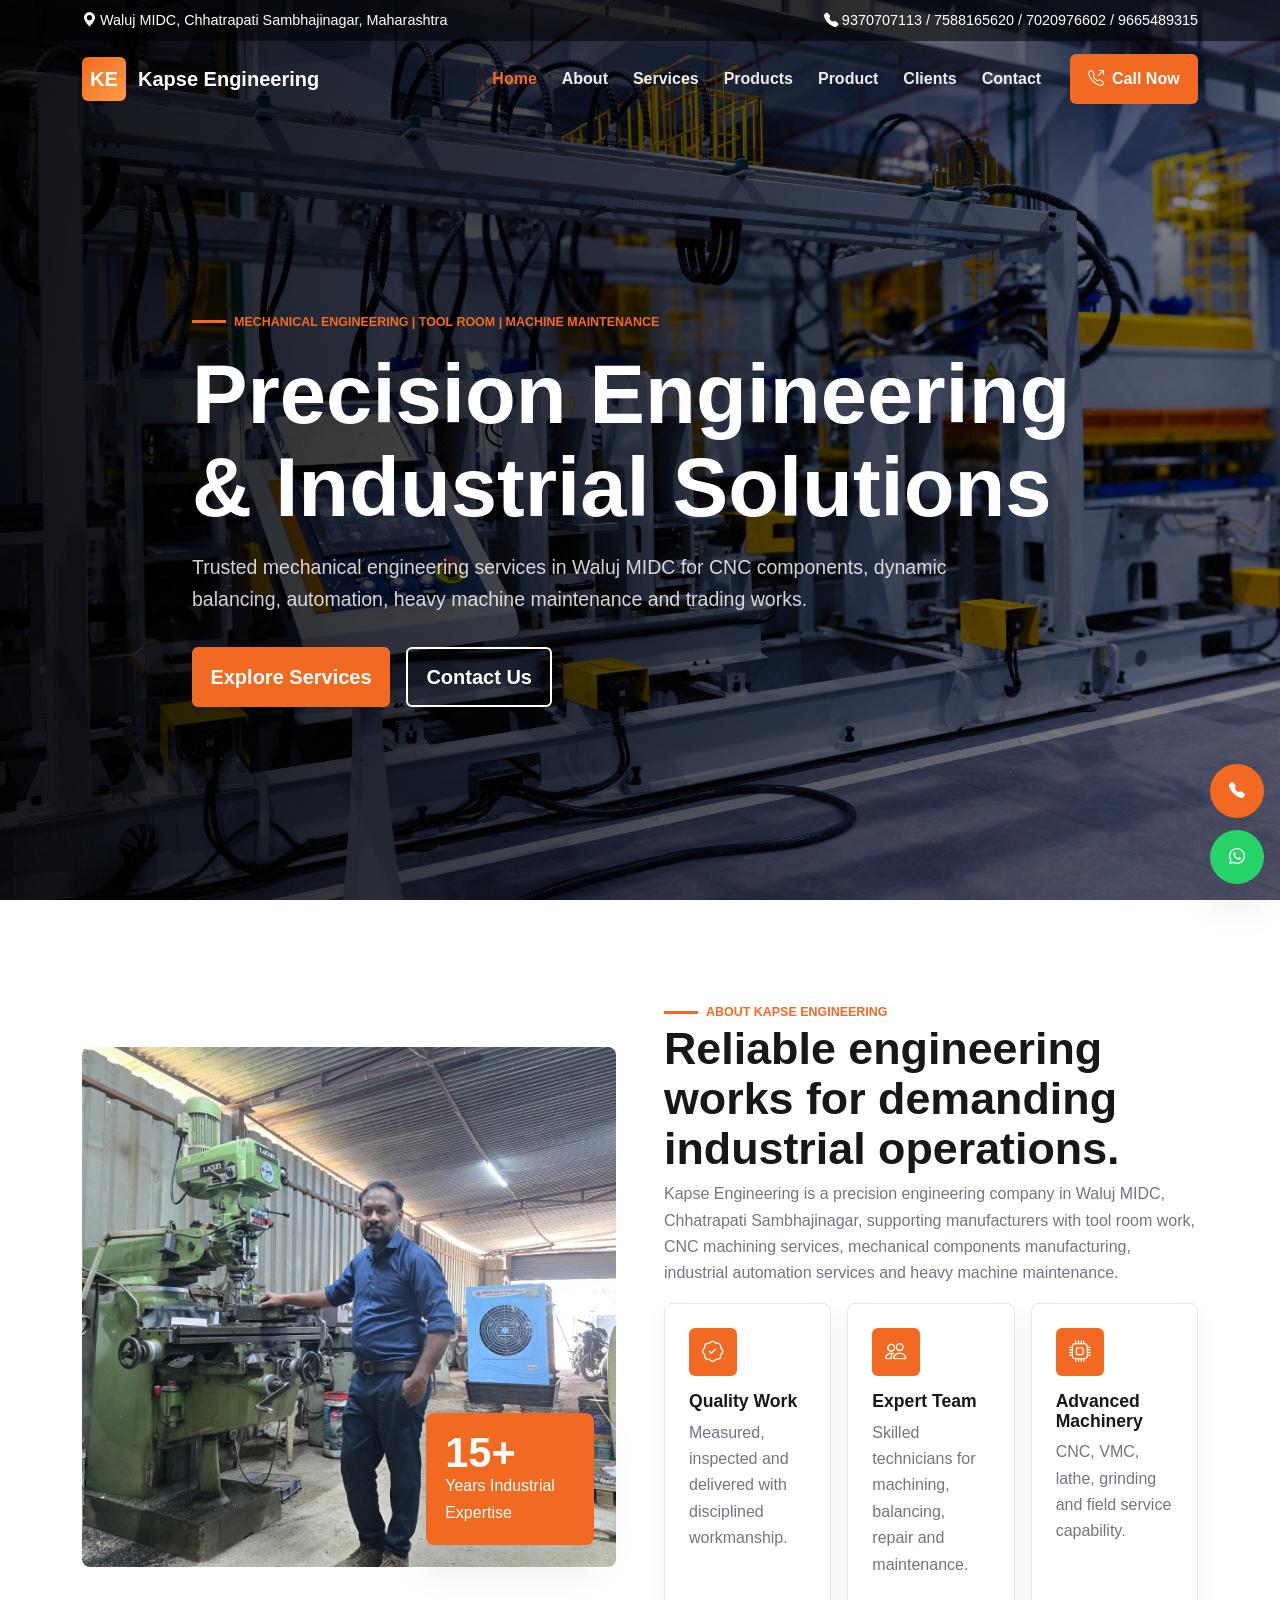
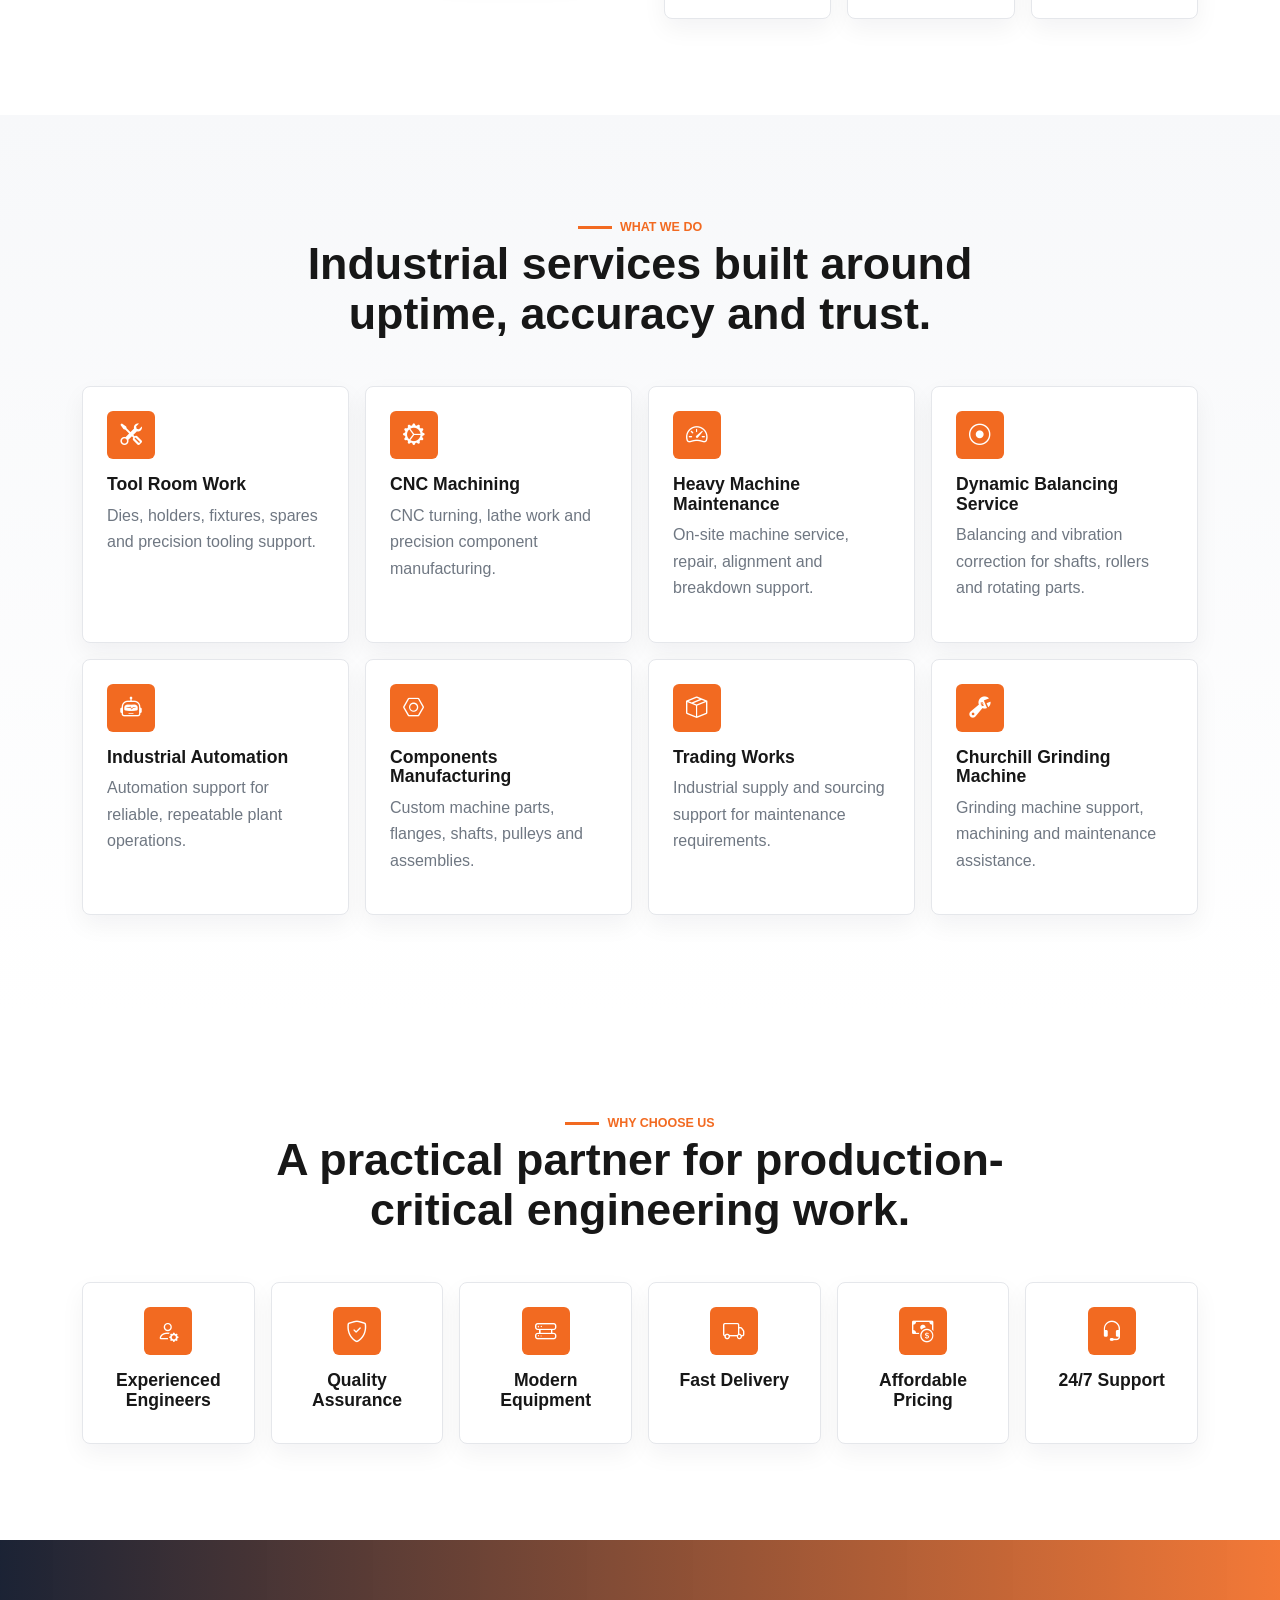
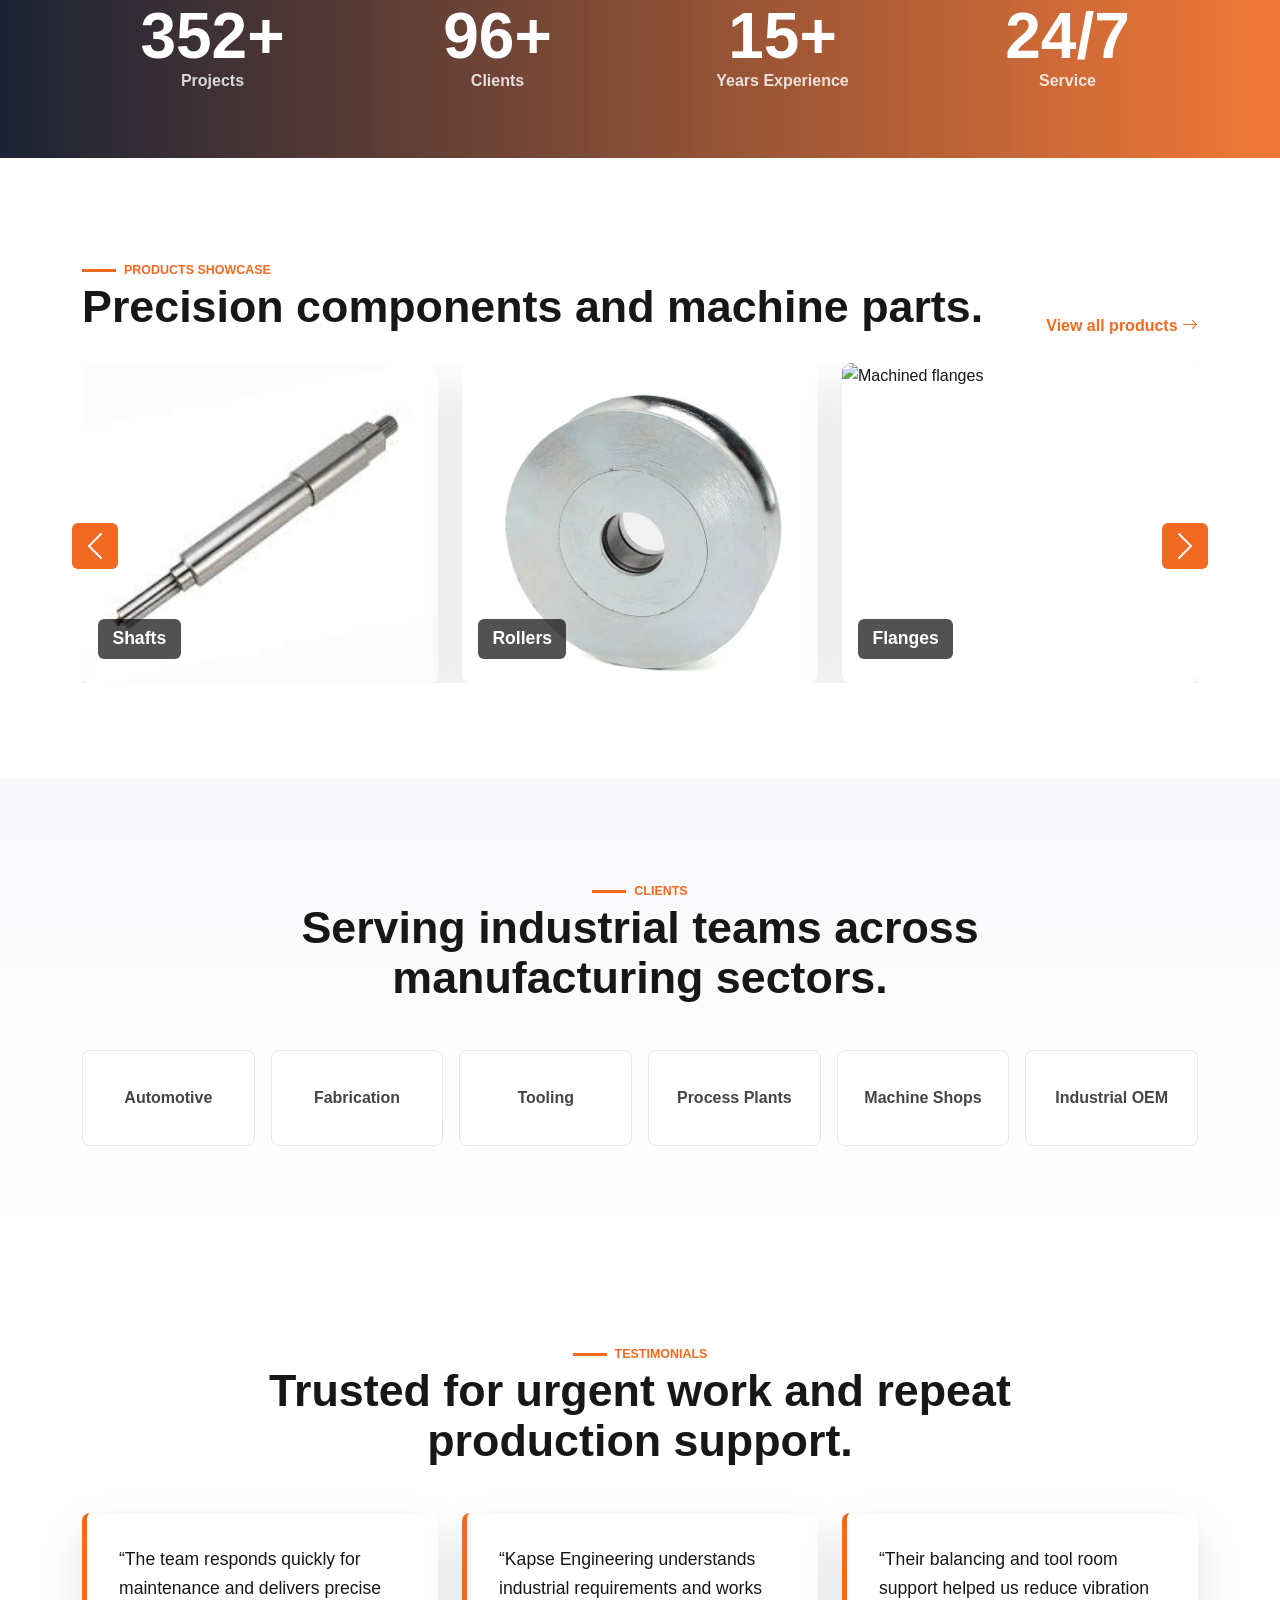
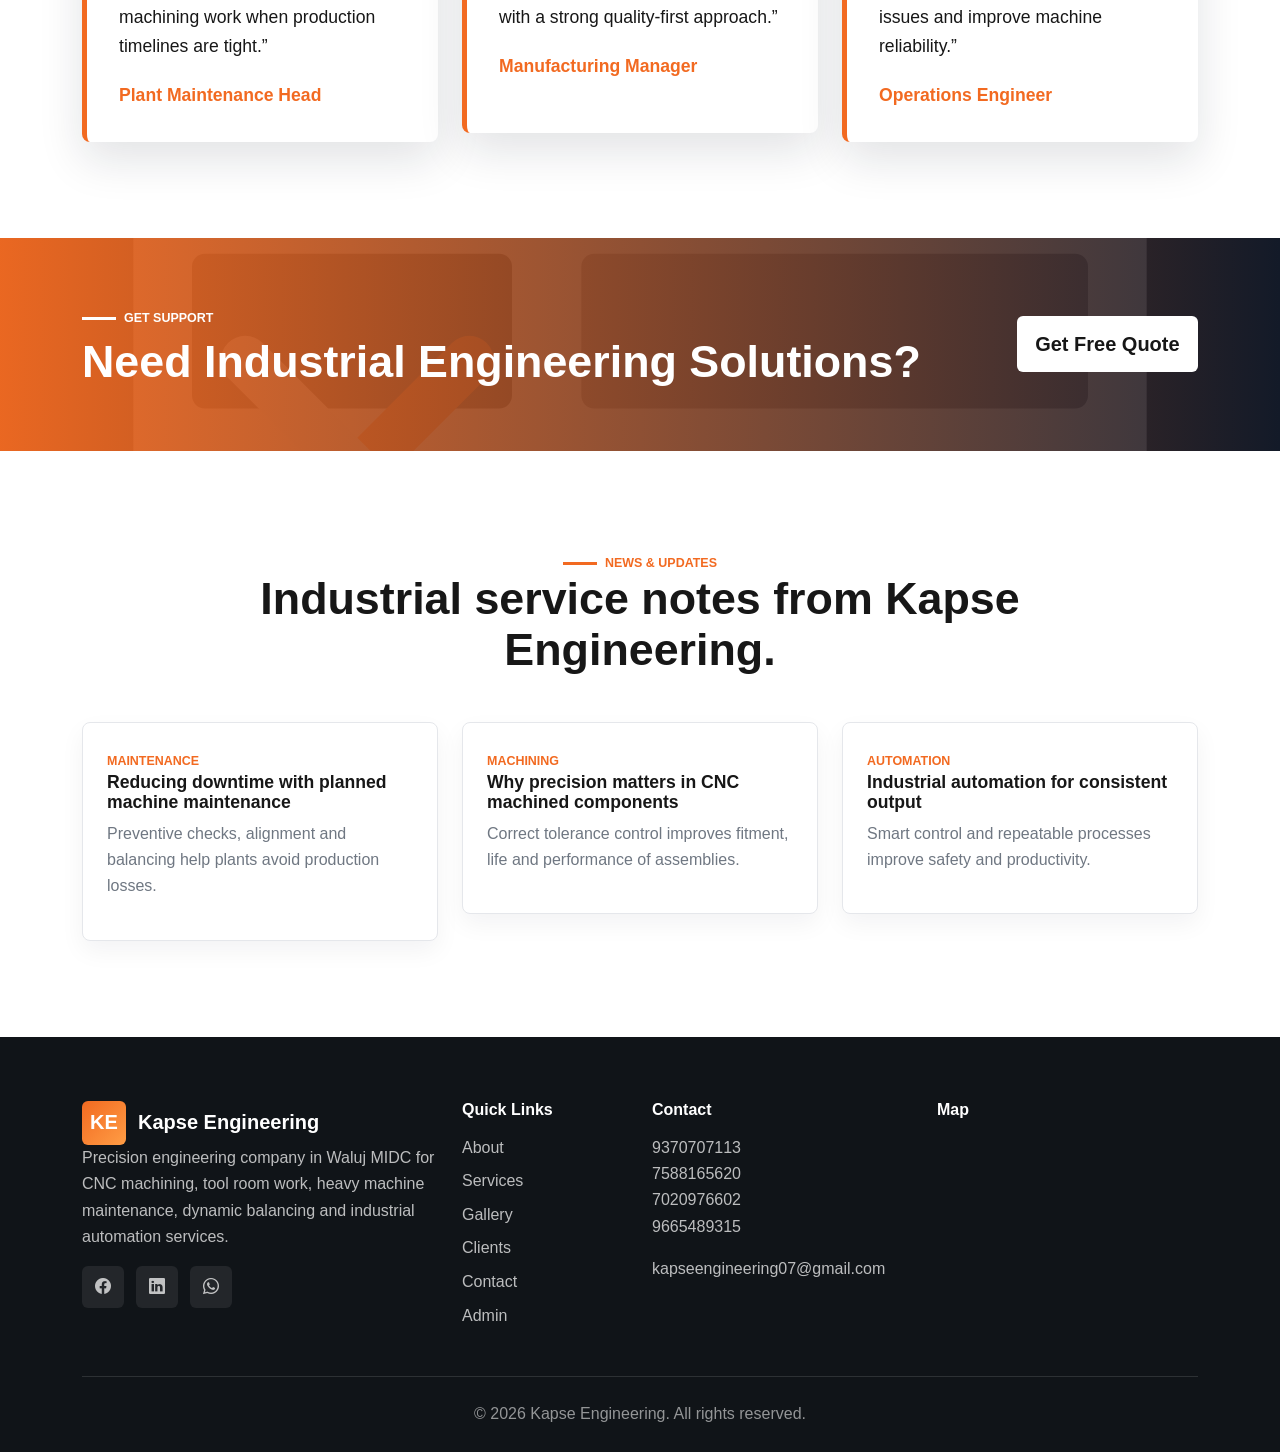
==== commit 9c19cd34: "Add comprehensive mobile responsiveness improvements - Complete responsive CSS overhaul with mobile-" ====
--- a/index.html
+++ b/index.html
@@ -243,7 +243,7 @@
                   </div>
                 </div>
                 <div class="col-md-4">
-                  <div class="product-tile"><img src="assets/tool img.jpg" alt="Machine parts" loading="lazy">
+                  <div class="product-tile"><img src="assets/tool room img.jpg" alt="Machine parts" loading="lazy">
                     <h3>Machine Parts</h3>
                   </div>
                 </div>
--- a/css/styles.css
+++ b/css/styles.css
@@ -11,21 +11,47 @@
   --shadow: 0 18px 45px rgba(17, 24, 39, .12);
 }
 
-* { box-sizing: border-box; }
-html { scroll-behavior: smooth; }
+* { 
+  box-sizing: border-box;
+  -webkit-text-size-adjust: 100%;
+}
+
+html { 
+  scroll-behavior: smooth;
+  -webkit-font-smoothing: antialiased;
+  -moz-osx-font-smoothing: grayscale;
+}
+
 body {
   margin: 0;
   color: var(--ink);
   font-family: "Segoe UI", Roboto, Arial, sans-serif;
   line-height: 1.65;
   background: var(--white);
-}
-img { max-width: 100%; display: block; }
-a { text-decoration: none; }
-h1, h2, h3 { font-weight: 800; line-height: 1.12; letter-spacing: 0; }
+  overflow-x: hidden;
+}
+
+img { 
+  max-width: 100%; 
+  display: block;
+  height: auto;
+}
+
+a { 
+  text-decoration: none;
+  -webkit-touch-callout: none;
+}
+
+h1, h2, h3 { 
+  font-weight: 800; 
+  line-height: 1.12; 
+  letter-spacing: 0;
+}
+
 h1 { font-size: clamp(2.5rem, 7vw, 5.2rem); }
 h2 { font-size: clamp(1.8rem, 3.5vw, 3rem); }
 h3 { font-size: 1.1rem; }
+
 p { color: var(--muted); }
 
 .loader {
@@ -101,19 +127,70 @@
   border-radius: 6px;
   font-weight: 800;
   padding: .8rem 1.15rem;
-}
+  display: inline-flex;
+  align-items: center;
+  justify-content: center;
+  gap: .5rem;
+  transition: all 0.2s ease;
+  cursor: pointer;
+  border: none;
+  min-height: 44px;
+  text-align: center;
+  user-select: none;
+}
+
+.btn:active {
+  transform: scale(0.98);
+}
+
 .btn-orange {
   background: var(--orange);
   border-color: var(--orange);
   color: #fff;
 }
-.btn-orange:hover { background: var(--orange-dark); border-color: var(--orange-dark); color: #fff; }
+
+.btn-orange:hover { 
+  background: var(--orange-dark); 
+  border-color: var(--orange-dark); 
+  color: #fff;
+}
+
+.btn-orange:active {
+  background: var(--orange-dark);
+  box-shadow: 0 0 0 3px rgba(242, 106, 33, 0.2);
+}
+
 .btn-outline-orange {
   color: var(--orange);
-  border: 1px solid var(--orange);
+  border: 2px solid var(--orange);
   background: transparent;
 }
-.btn-outline-orange:hover { background: var(--orange); color: #fff; }
+
+.btn-outline-orange:hover { 
+  background: var(--orange); 
+  color: #fff;
+}
+
+.btn-outline-light {
+  color: #fff;
+  border: 2px solid #fff;
+  background: transparent;
+}
+
+.btn-outline-light:hover {
+  background: #fff;
+  color: var(--orange);
+}
+
+.btn-light {
+  background: #fff;
+  color: var(--ink);
+  border-color: #fff;
+}
+
+.btn-light:hover {
+  background: var(--light);
+}
 
 .hero {
   min-height: 100vh;
@@ -472,16 +549,53 @@
   background: #fff;
   box-shadow: var(--shadow);
 }
-.contact-form label { width: 100%; color: var(--steel); font-weight: 800; }
+.contact-form label { 
+  width: 100%; 
+  color: var(--steel); 
+  font-weight: 800;
+  display: block;
+  margin-bottom: 0.5rem;
+}
+
 .contact-form input, .contact-form textarea {
   width: 100%;
   margin-top: .35rem;
+  margin-bottom: 1rem;
   border: 1px solid var(--line);
   border-radius: 6px;
   padding: .9rem 1rem;
   font: inherit;
-}
-.contact-form input:focus, .contact-form textarea:focus { outline: 2px solid rgba(242,106,33,.25); border-color: var(--orange); }
+  font-size: 16px;
+  min-height: 44px;
+  appearance: none;
+  -webkit-appearance: none;
+  -moz-appearance: none;
+  background-clip: padding-box;
+  transition: border-color 0.2s ease, box-shadow 0.2s ease;
+}
+
+.contact-form input::placeholder, 
+.contact-form textarea::placeholder {
+  color: var(--muted);
+}
+
+.contact-form textarea {
+  resize: vertical;
+  min-height: 120px;
+}
+
+.contact-form input:focus, 
+.contact-form textarea:focus { 
+  outline: none;
+  border-color: var(--orange);
+  box-shadow: 0 0 0 3px rgba(242, 106, 33, 0.1);
+}
+
+.contact-form input[type="tel"],
+.contact-form input[type="email"],
+.contact-form input[type="text"] {
+  font-size: 16px;
+}
 .map-panel iframe, .footer iframe {
   width: 100%;
   min-height: 420px;
@@ -542,34 +656,770 @@
 .admin-panel h1 { font-size: clamp(2rem, 4vw, 3.4rem); }
 .admin-products .product-card .actions .btn:first-child { display: none; }
 
+/* ========== LARGE DESKTOP (1200px+) ========== */
+@media (min-width: 1200px) {
+  .navbar { top: 36px; }
+}
+
+/* ========== TABLET AND SMALLER LAPTOPS (992px - 1199px) ========== */
 @media (max-width: 1199px) {
   .service-grid, .product-grid { grid-template-columns: repeat(3, 1fr); }
   .icon-grid, .logo-grid { grid-template-columns: repeat(3, 1fr); }
   .contact-card-grid { grid-template-columns: repeat(2, 1fr); }
-}
+  
+  h1 { font-size: clamp(2rem, 5vw, 4rem); }
+  h2 { font-size: clamp(1.5rem, 3vw, 2.5rem); }
+  h3 { font-size: 1rem; }
+  
+  .section { padding: 5rem 0; }
+  .hero-actions { gap: 0.75rem; }
+  .btn { padding: 0.75rem 1rem; }
+}
+
+/* ========== TABLET (768px - 991px) ========== */
 @media (max-width: 991px) {
-  .top-strip { display: none; }
-  .navbar { top: 0; background: rgba(255,255,255,.96); }
-  .navbar-brand, .nav-link { color: var(--ink); }
-  .navbar-collapse { padding: 1rem 0; }
-  .section { padding: 4.5rem 0; }
-  .feature-grid, .service-grid, .product-grid, .timeline, .detailed-service-grid, .client-logo-grid { grid-template-columns: repeat(2, 1fr); }
-  .detailed-service-grid article { grid-template-columns: 1fr; }
-  .workshop-grid { grid-template-columns: 1fr; }
-  .workshop-grid img { height: 300px; }
-}
+  .top-strip {
+    display: none;
+  }
+  
+  .navbar {
+    top: 0;
+    background: rgba(255, 255, 255, 0.96);
+    padding: 0.75rem 0;
+  }
+  
+  .navbar-brand, .nav-link {
+    color: var(--ink);
+  }
+  
+  .navbar-brand {
+    font-size: 1.1rem;
+  }
+  
+  .navbar-toggler {
+    padding: 0.25rem 0.5rem;
+    border: none;
+  }
+  
+  .navbar-toggler-icon {
+    background-image: url("data:image/svg+xml,%3csvg xmlns='http://www.w3.org/2000/svg' viewBox='0 0 30 30'%3e%3cpath stroke='%23171717' stroke-linecap='round' stroke-miterlimit='10' stroke-width='2.5' d='M4 7h22M4 15h22M4 23h22'/%3e%3c/svg%3e");
+    width: 1.5rem;
+    height: 1.5rem;
+  }
+  
+  .navbar-collapse {
+    padding: 1rem 0;
+    text-align: center;
+  }
+  
+  .navbar-nav {
+    flex-direction: column;
+    gap: 0.5rem;
+  }
+  
+  .nav-item {
+    padding: 0.35rem 0;
+  }
+  
+  .nav-link {
+    padding: 0.5rem 0 !important;
+    font-size: 0.95rem;
+  }
+  
+  .nav-item.ms-lg-3 {
+    margin-left: 0 !important;
+    margin-top: 0.5rem;
+  }
+  
+  .nav-item .btn {
+    width: 100%;
+    display: block;
+    text-align: center;
+  }
+  
+  .section {
+    padding: 4rem 0;
+  }
+  
+  .section-heading {
+    margin-bottom: 2.5rem;
+  }
+  
+  .hero {
+    min-height: 70vh;
+  }
+  
+  .hero-content {
+    padding-top: 4rem;
+    padding-left: 1rem;
+    padding-right: 1rem;
+  }
+  
+  .hero p, .page-hero p {
+    font-size: 1.05rem;
+  }
+  
+  .hero-actions {
+    flex-direction: column;
+    gap: 1rem;
+  }
+  
+  .hero-actions .btn {
+    width: 100%;
+    text-align: center;
+  }
+  
+  .page-hero {
+    min-height: 50vh;
+    padding-top: 5rem;
+  }
+  
+  .feature-grid,
+  .service-grid,
+  .product-grid,
+  .timeline,
+  .detailed-service-grid,
+  .client-logo-grid,
+  .icon-grid {
+    grid-template-columns: repeat(2, 1fr);
+    gap: 1rem;
+  }
+  
+  .icon-grid.compact {
+    grid-template-columns: repeat(2, 1fr);
+  }
+  
+  .contact-card-grid {
+    grid-template-columns: repeat(2, 1fr);
+  }
+  
+  .logo-grid {
+    grid-template-columns: repeat(2, 1fr);
+  }
+  
+  .detailed-service-grid article {
+    grid-template-columns: 1fr;
+  }
+  
+  .detailed-service-grid img {
+    height: 220px;
+    min-height: 220px;
+  }
+  
+  .workshop-grid {
+    grid-template-columns: 1fr;
+  }
+  
+  .workshop-grid img {
+    height: 280px;
+  }
+  
+  .image-grid-two {
+    grid-template-columns: 1fr;
+  }
+  
+  .image-stack img,
+  .image-grid-two img {
+    height: 280px;
+  }
+  
+  .image-grid-two img:first-child {
+    margin-top: 0;
+  }
+  
+  .product-tile img {
+    height: 240px;
+  }
+  
+  .carousel-control-prev,
+  .carousel-control-next {
+    display: none;
+  }
+  
+  .contact-form {
+    padding: 1.5rem;
+  }
+  
+  .cta-band {
+    padding: 3rem 0;
+  }
+  
+  .counter-band {
+    padding: 3rem 0;
+  }
+  
+  .experience-badge {
+    width: 140px;
+    padding: 1rem;
+    font-size: 0.9rem;
+  }
+  
+  .experience-badge strong {
+    font-size: 2rem;
+  }
+  
+  .floating-call,
+  .whatsapp-float {
+    width: 48px;
+    height: 48px;
+    font-size: 1.2rem;
+  }
+  
+  .map-panel iframe,
+  .footer iframe {
+    min-height: 300px;
+  }
+}
+
+/* ========== MOBILE (480px - 767px) ========== */
 @media (max-width: 767px) {
-  h1 { font-size: 2.6rem; }
-  .hero { min-height: 86vh; }
-  .hero-content { padding-top: 5rem; }
-  .hero p, .page-hero p { font-size: 1rem; }
-  .feature-grid, .service-grid, .icon-grid, .icon-grid.compact, .product-grid, .timeline, .detailed-service-grid, .contact-card-grid, .logo-grid, .client-logo-grid, .image-grid-two { grid-template-columns: 1fr; }
-  .image-stack img, .image-grid-two img { height: 320px; }
-  .image-grid-two img:first-child { margin-top: 0; }
-  .product-tile img { height: 260px; }
-  .carousel-control-prev, .carousel-control-next { display: none; }
-  .contact-form { padding: 1.2rem; }
-  .floating-call, .whatsapp-float { width: 50px; height: 50px; }
+  * {
+    -webkit-tap-highlight-color: transparent;
+  }
+  
+  html {
+    font-size: 15px;
+  }
+  
+  body {
+    overflow-x: hidden;
+  }
+  
+  h1 {
+    font-size: clamp(1.75rem, 6vw, 2.5rem);
+    line-height: 1.2;
+  }
+  
+  h2 {
+    font-size: clamp(1.3rem, 4vw, 1.8rem);
+    line-height: 1.2;
+  }
+  
+  h3 {
+    font-size: 0.95rem;
+  }
+  
+  p {
+    font-size: 0.95rem;
+    line-height: 1.6;
+  }
+  
+  .navbar {
+    top: 0;
+    background: rgba(255, 255, 255, 0.98);
+    padding: 0.5rem 0;
+    box-shadow: 0 2px 10px rgba(0, 0, 0, 0.1);
+  }
+  
+  .navbar-brand {
+    font-size: 1rem;
+    gap: 0.5rem;
+  }
+  
+  .brand-mark {
+    width: 38px;
+    height: 38px;
+    font-size: 0.85rem;
+  }
+  
+  .navbar-toggler {
+    padding: 0.2rem 0.35rem;
+    border: none;
+    margin-right: -0.5rem;
+  }
+  
+  .navbar-toggler-icon {
+    width: 1.4rem;
+    height: 1.4rem;
+  }
+  
+  .navbar-collapse {
+    padding: 0.75rem 0;
+  }
+  
+  .navbar-nav {
+    flex-direction: column;
+    gap: 0.25rem;
+  }
+  
+  .nav-item {
+    padding: 0.25rem 0;
+  }
+  
+  .nav-link {
+    padding: 0.6rem 1rem !important;
+    font-size: 0.9rem;
+    font-weight: 600;
+    border-radius: 4px;
+    transition: background 0.2s ease;
+  }
+  
+  .nav-link:active {
+    background: rgba(242, 106, 33, 0.1);
+  }
+  
+  .nav-item.ms-lg-3 {
+    margin-left: 0 !important;
+    margin-top: 0.5rem;
+  }
+  
+  .nav-item .btn {
+    width: 100%;
+    display: block;
+    text-align: center;
+    padding: 0.75rem 1rem;
+    font-size: 0.9rem;
+  }
+  
+  .container {
+    padding-left: 1rem;
+    padding-right: 1rem;
+  }
+  
+  .section {
+    padding: 3rem 0;
+  }
+  
+  .section-heading {
+    margin-bottom: 2rem;
+  }
+  
+  .section-kicker {
+    font-size: 0.7rem;
+  }
+  
+  .eyebrow {
+    font-size: 0.7rem;
+  }
+  
+  .hero {
+    min-height: 60vh;
+    padding-top: 4rem;
+  }
+  
+  .hero-content {
+    padding-top: 2rem;
+    padding-left: 0;
+    padding-right: 0;
+    max-width: 100%;
+  }
+  
+  .hero h1,
+  .page-hero h1 {
+    margin: 0.75rem 0;
+  }
+  
+  .hero p,
+  .page-hero p {
+    font-size: 0.95rem;
+    max-width: 100%;
+  }
+  
+  .hero-actions {
+    flex-direction: column;
+    gap: 0.75rem;
+    margin-top: 1.5rem;
+  }
+  
+  .hero-actions .btn {
+    width: 100%;
+    text-align: center;
+    padding: 0.85rem 1rem;
+    font-size: 0.9rem;
+    min-height: 44px;
+    display: flex;
+    align-items: center;
+    justify-content: center;
+  }
+  
+  .page-hero {
+    min-height: 45vh;
+    padding-top: 4.5rem;
+    padding-left: 1rem;
+    padding-right: 1rem;
+  }
+  
+  .btn {
+    padding: 0.75rem 1rem;
+    font-size: 0.9rem;
+    min-height: 44px;
+    border-radius: 4px;
+  }
+  
+  .btn-lg {
+    padding: 0.85rem 1.2rem;
+    min-height: 48px;
+  }
+  
+  .btn-sm {
+    padding: 0.6rem 0.8rem;
+    font-size: 0.85rem;
+    min-height: 36px;
+  }
+  
+  .feature-grid,
+  .service-grid,
+  .icon-grid,
+  .icon-grid.compact,
+  .product-grid,
+  .timeline,
+  .detailed-service-grid,
+  .contact-card-grid,
+  .logo-grid,
+  .client-logo-grid,
+  .image-grid-two {
+    grid-template-columns: 1fr;
+    gap: 1rem;
+  }
+  
+  .feature-card,
+  .service-card,
+  .icon-grid article,
+  .news-card,
+  .contact-card-grid article {
+    padding: 1.25rem;
+    min-height: auto;
+  }
+  
+  .feature-card i,
+  .service-card i,
+  .icon-grid i,
+  .contact-card-grid i {
+    width: 42px;
+    height: 42px;
+    font-size: 1.2rem;
+  }
+  
+  .product-card {
+    overflow: hidden;
+  }
+  
+  .product-card img {
+    height: 200px;
+  }
+  
+  .product-card .body {
+    padding: 1rem;
+  }
+  
+  .product-card .actions {
+    flex-direction: column;
+    gap: 0.5rem;
+  }
+  
+  .product-card .actions .btn {
+    width: 100%;
+    text-align: center;
+    padding: 0.65rem 1rem;
+    font-size: 0.85rem;
+  }
+  
+  .image-stack img,
+  .image-grid-two img {
+    height: 220px;
+  }
+  
+  .image-grid-two img:first-child {
+    margin-top: 0;
+  }
+  
+  .product-tile img {
+    height: 180px;
+  }
+  
+  .product-tile h3 {
+    font-size: 0.9rem;
+    padding: 0.5rem 0.75rem;
+  }
+  
+  .workshop-grid {
+    grid-template-columns: 1fr;
+  }
+  
+  .workshop-grid img {
+    height: 220px;
+  }
+  
+  .team-card img,
+  .case-card img {
+    height: 220px;
+  }
+  
+  .carousel-control-prev,
+  .carousel-control-next {
+    display: none;
+  }
+  
+  .contact-form {
+    padding: 1.25rem;
+    border-radius: 6px;
+  }
+  
+  .contact-form label {
+    font-size: 0.9rem;
+    font-weight: 700;
+  }
+  
+  .contact-form input,
+  .contact-form textarea {
+    padding: 0.75rem;
+    font-size: 0.9rem;
+    min-height: 44px;
+  }
+  
+  .contact-form textarea {
+    min-height: 100px;
+    resize: vertical;
+  }
+  
+  .testimonials blockquote {
+    min-height: auto;
+    padding: 1.25rem;
+    font-size: 0.95rem;
+  }
+  
+  .cta-band {
+    padding: 2.5rem 0;
+  }
+  
+  .cta-band h2 {
+    font-size: 1.4rem;
+    margin: 0.5rem 0 0;
+  }
+  
+  .cta-band .btn {
+    width: 100%;
+    text-align: center;
+  }
+  
+  .counter-band {
+    padding: 2.5rem 0;
+  }
+  
+  .counter-box strong {
+    font-size: clamp(1.8rem, 5vw, 2.6rem);
+  }
+  
+  .counter-box span {
+    font-size: 0.85rem;
+  }
+  
+  .experience-badge {
+    position: static;
+    width: 100%;
+    max-width: 160px;
+    margin-top: 1.5rem;
+    padding: 0.9rem;
+    font-size: 0.8rem;
+  }
+  
+  .experience-badge strong {
+    font-size: 1.8rem;
+  }
+  
+  .news-card {
+    padding: 1.25rem;
+  }
+  
+  .news-card span {
+    font-size: 0.7rem;
+  }
+  
+  .news-card h3 {
+    font-size: 0.95rem;
+    margin-top: 0.75rem;
+  }
+  
+  .news-card p {
+    font-size: 0.85rem;
+  }
+  
+  .filter-bar {
+    gap: 0.5rem;
+  }
+  
+  .filter-bar button {
+    padding: 0.6rem 0.85rem;
+    font-size: 0.85rem;
+    min-height: 40px;
+  }
+  
+  .masonry-gallery {
+    columns: 2 150px;
+    column-gap: 0.75rem;
+  }
+  
+  .masonry-gallery button {
+    margin-bottom: 0.75rem;
+  }
+  
+  .lightbox button {
+    width: 42px;
+    height: 42px;
+    font-size: 1.5rem;
+  }
+  
+  .floating-call,
+  .whatsapp-float {
+    width: 50px;
+    height: 50px;
+    font-size: 1.3rem;
+    border-radius: 50%;
+  }
+  
+  .floating-call {
+    bottom: 4.5rem;
+    right: 1rem;
+  }
+  
+  .whatsapp-float {
+    bottom: 1rem;
+    right: 1rem;
+  }
+  
+  .footer {
+    padding: 2.5rem 0 1rem;
+  }
+  
+  .footer h3 {
+    font-size: 0.95rem;
+    margin-bottom: 0.75rem;
+  }
+  
+  .footer a:not(.footer-brand) {
+    font-size: 0.9rem;
+    margin-bottom: 0.35rem;
+  }
+  
+  .footer p {
+    font-size: 0.9rem;
+  }
+  
+  .socials {
+    gap: 0.5rem;
+  }
+  
+  .socials a {
+    width: 38px;
+    height: 38px;
+    font-size: 1.1rem;
+  }
+  
+  .map-panel iframe,
+  .footer iframe {
+    min-height: 250px;
+  }
+  
+  .admin-body {
+    padding-top: 4.5rem;
+  }
+  
+  .row > [class*="col-"] {
+    margin-bottom: 1rem;
+  }
+  
+  .g-4 {
+    --bs-gutter-y: 1rem;
+  }
+}
+
+/* ========== SMALL MOBILE (< 480px) ========== */
+@media (max-width: 479px) {
+  html {
+    font-size: 14px;
+  }
+  
+  h1 {
+    font-size: clamp(1.5rem, 5vw, 2.2rem);
+  }
+  
+  h2 {
+    font-size: clamp(1.1rem, 3.5vw, 1.6rem);
+  }
+  
+  h3 {
+    font-size: 0.9rem;
+  }
+  
+  .navbar-brand {
+    font-size: 0.95rem;
+  }
+  
+  .brand-mark {
+    width: 36px;
+    height: 36px;
+    font-size: 0.8rem;
+  }
+  
+  .section {
+    padding: 2.5rem 0;
+  }
+  
+  .hero {
+    min-height: 55vh;
+  }
+  
+  .hero-content {
+    padding-top: 1.5rem;
+  }
+  
+  .page-hero {
+    min-height: 40vh;
+    padding-top: 4rem;
+  }
+  
+  .container {
+    padding-left: 0.75rem;
+    padding-right: 0.75rem;
+  }
+  
+  .btn {
+    padding: 0.7rem 0.9rem;
+    font-size: 0.85rem;
+  }
+  
+  .feature-card,
+  .service-card,
+  .news-card {
+    padding: 1rem;
+  }
+  
+  .counter-box strong {
+    font-size: clamp(1.5rem, 4.5vw, 2.2rem);
+  }
+  
+  .product-tile img {
+    height: 150px;
+  }
+  
+  .masonry-gallery {
+    columns: 1 140px;
+  }
+  
+  .floating-call,
+  .whatsapp-float {
+    width: 48px;
+    height: 48px;
+  }
+}
+
+/* ========== LANDSCAPE MODE ========== */
+@media (max-height: 500px) and (orientation: landscape) {
+  .hero {
+    min-height: 100vh;
+  }
+  
+  .hero-content {
+    padding-top: 3rem;
+  }
+  
+  .hero-actions {
+    gap: 0.5rem;
+  }
+  
+  .navbar {
+    padding: 0.4rem 0;
+  }
 }
  
 
